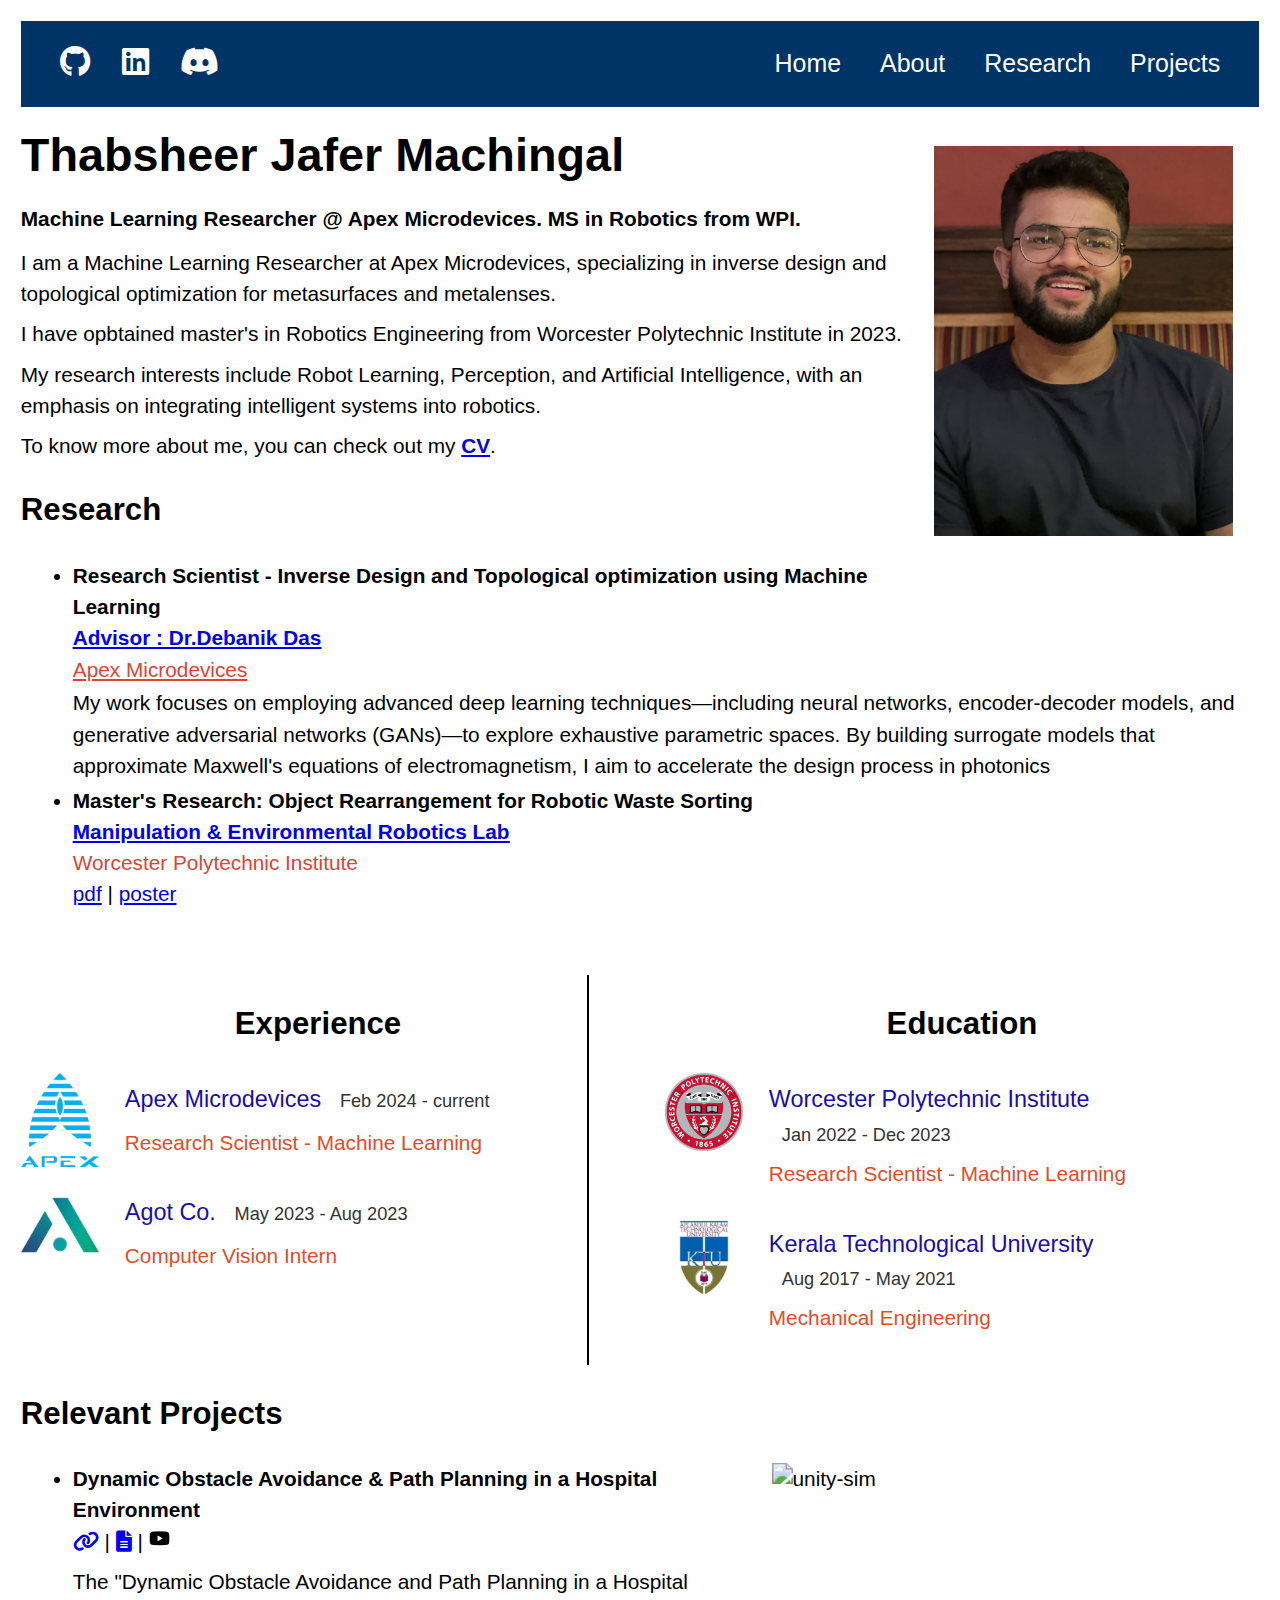
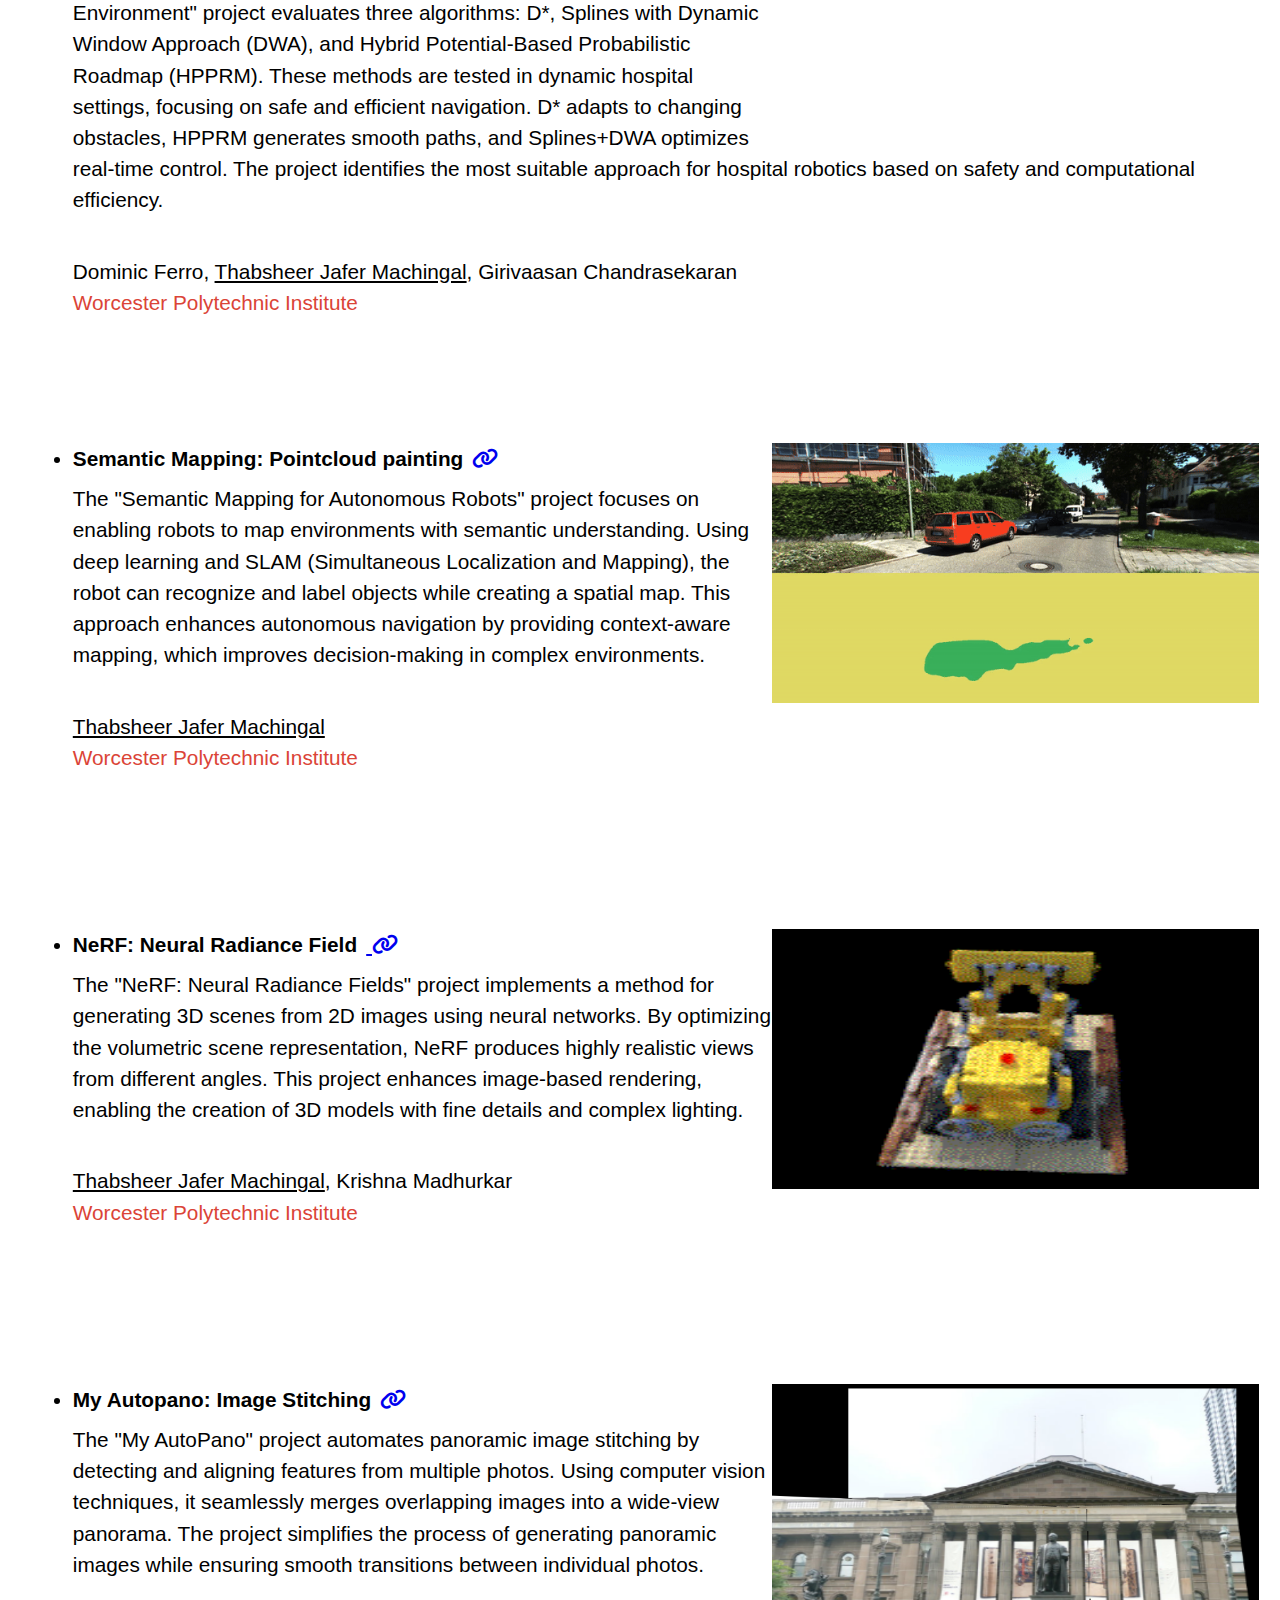
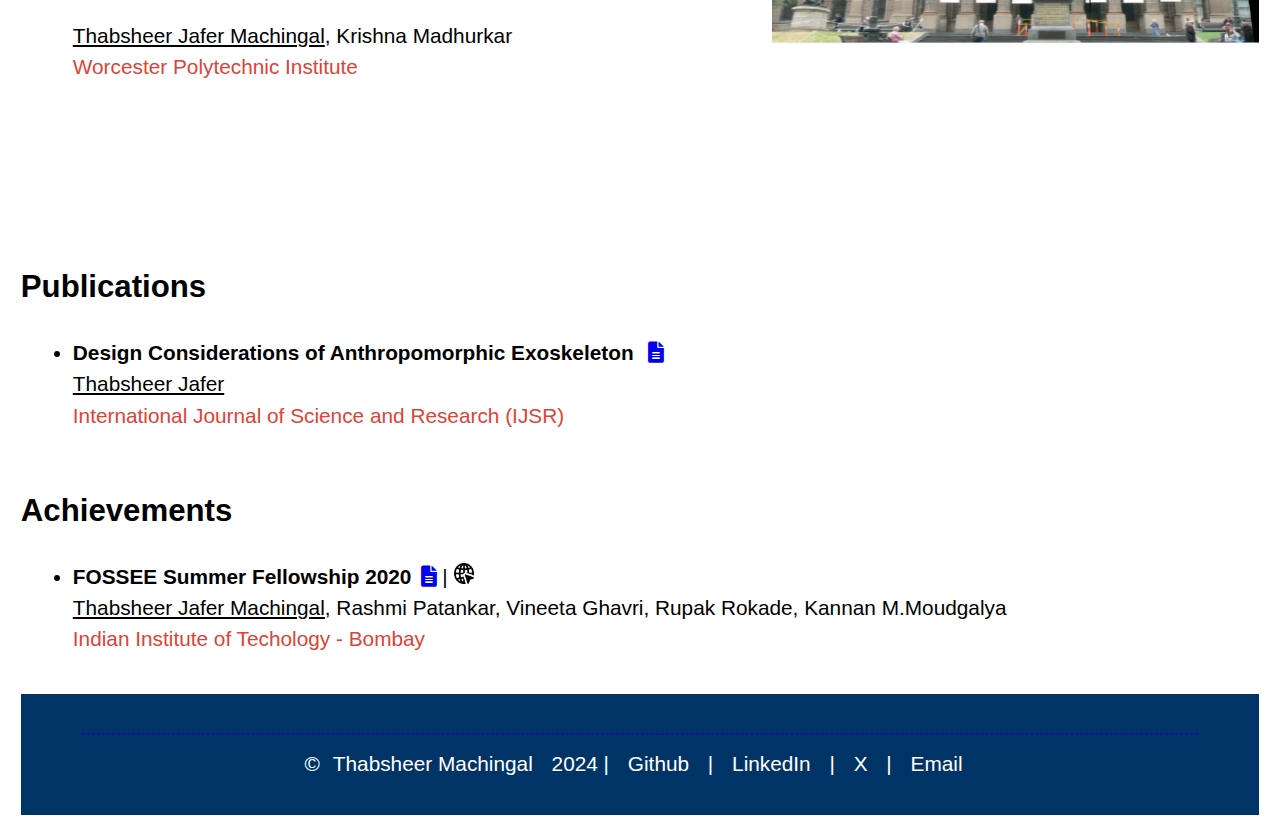
==== index.html @ b5341566 "github-pages" ====
<!DOCTYPE html>
<html lang="en-us">
  <head>
	<meta name="generator" content="Hugo 0.125.4">
    <meta charset="utf-8">
    <meta name="viewport" content="width=device-width, initial-scale=1">
    <title> | Thabsheer Machingal</title>
    <link rel="stylesheet" href="./css/general.css" />
    <link rel="stylesheet" href="./css/style.css" />
    <link rel="stylesheet" href="./css/fonts.css" />
    <link rel="stylesheet" href="https://cdnjs.cloudflare.com/ajax/libs/font-awesome/6.0.0-beta3/css/all.min.css">
    
  </head>

  <body>
    <!-- Navigation Bar -->
    <header class="nav-header">
      <div class="social-icons">
        <a href="https://github.com/thabsheerjm" target="_blank"><i class="fab fa-github"></i></a>
        <a href="https://www.linkedin.com/in/thabsheer-jafer/" target="_blank"><i class="fab fa-linkedin"></i></a>
        <a href="https://discord.com/users/853603399844888586" target="_blank"><i class="fab fa-discord"></i></a>
      </div>
      <nav class="nav-menu">
        <ul>
          <li><a href="#home">Home</a></li>
          <li><a href="#about">About</a></li>
          <li><a href="#research">Research</a></li>
          <li><a href="#projects">Projects</a></li>
        </ul>
      </nav>
    </header>
  <div id="photo" class="photo">
  <h1 ><img src="./assets/photo/tj.jpg" style="max-width:25%;min-width:40px;float:right;border:20px solid white" alt="Pragna Mannam" /></h1>
  </div>
  <h1 >Thabsheer Jafer Machingal</h1>
  <h4 >Machine Learning Researcher @ Apex Microdevices. MS in Robotics from WPI.</h4>
  <p> I am a Machine Learning Researcher at Apex Microdevices, specializing in inverse design and topological optimization for 
    metasurfaces and metalenses.</p>
  <p> I have opbtained master's in Robotics Engineering from Worcester Polytechnic Institute in 2023.</p>
  <p> My research interests include Robot Learning, Perception, and Artificial Intelligence, with an emphasis on integrating intelligent systems into robotics.</p>
  <p>To know more about me, you can check out my <a href="./assets/resume/CV6.pdf"><strong>CV</strong></a>.</p>

  <!-- Research  -->
  <h2 id="research" class="research">Research</h2>
  <ul>
    <li><strong>Research Scientist - Inverse Design and Topological optimization using Machine Learning   </strong><br>
    <span style="text-decoration:underline"><a href="https://wp.wpi.edu/merlab/"><strong>Advisor : Dr.Debanik Das</strong></a></span><br>
    <span ><a style="color:#DB4437" href="https://www.apexmds.com/">Apex Microdevices</a></span> <br></li>
    <p style="margin-top: 2px;margin-bottom: 3px;"> My work focuses on employing advanced deep learning techniques—including neural networks, 
      encoder-decoder models, and generative adversarial networks (GANs)—to explore exhaustive parametric spaces. 
      By building surrogate models that approximate Maxwell's equations of electromagnetism, I aim to accelerate the design process in photonics</p>
    </ul>
  <ul>
  <li><strong>Master's Research: Object Rearrangement for Robotic Waste Sorting </strong><br>
  <span style="text-decoration:underline"><a href="https://wp.wpi.edu/merlab/"><strong>Manipulation & Environmental Robotics Lab</strong></a></span><br>
  <span style="color:#DB4437">Worcester Polytechnic Institute</span> <br>
  <a href="./assets/pdf/Object_rearrangement_for_robotic_waste_sorting_.pdf">pdf</a> | <a href="https://docs.google.com/presentation/d/1ihljD_BRGoZ_JS5jiHZzDqe2xNJPJiPq6WPfhdDcImo/edit?usp=sharing">poster</a> <br></li>
  </ul>

    <!-- Work Experience and Education Section -->
    <div id="about" class="container">
      <div class="experience-education">
        <div class="section experience">
          <h2 >Experience</h2>
          <div class="item">
            <img src="assets/logo/Apex.png" alt="Apex Logo" class="logo">
            <div class="details">
              <p class="company">
                <a href="#">Apex Microdevices</a>
                <span class="dates">Feb 2024 - current</span>
              </p>
              <p class="position">Research Scientist - Machine Learning</p>
            </div>
          </div>
          <div class="item">
            <img src="assets/logo/Agot.jpeg" alt="Agot Logo" class="logo">
            <div class="details">
              <p class="company">
                <a href="#">Agot Co.</a>
                <span class="dates">May 2023 - Aug 2023</span>
              </p>
              <p class="position">Computer Vision Intern</p>
            </div>
          </div>
        </div>

        <div class="vertical-divider"></div>

        <div class="section education">
          <h2>Education</h2>
          <div class="item">
            <img src="assets/logo/Wpi.jpg" alt="WPI Logo" class="logo">
            <div class="details">
              <p class="school">
                <a href="#">Worcester Polytechnic Institute</a>
                <span class="dates">Jan 2022 - Dec 2023</span>
              </p>
              <p class="degree">Research Scientist - Machine Learning</p>
            </div>
          </div>
          <div class="item">
            <img src="assets/logo/Ktu.jpg" alt="KTU Logo" class="logo">
            <div class="details">
              <p class="school">
                <a href="#">Kerala Technological University</a>
                <span class="dates">Aug 2017 - May 2021</span>
              </p>
              <p class="degree">Mechanical Engineering</p>
            </div>
          </div>
        </div>
      </div>
    </div>

<!-- projects -->
<h2 id="projects">Relevant Projects</h2>

<img src="./assets/thumbnails/unity.gif" style="width:375px;height:200px;float:right;" alt="unity-sim"/>
<ul>
<li><strong>Dynamic Obstacle Avoidance & Path Planning in a Hospital Environment</strong> <br>
<a href="https://github.com/thabsheerjm/Dynamic-Obstacle-Avoidance-Path-Planning-in-a-Hospital-Environment"><i class="fas fa-link"></i></a> | <a href="https://docs.google.com/presentation/d/1igurD979WMEzXwseyD_IFBqUDv0vHM9fjTdUP3PfAd4/edit?usp=sharing"><i class="fas fa-file-alt"></i></a> |
 <a href="https://www.youtube.com/watch?v=xnaif61IXbc"><img src="./assets/icons/youtube.png" alt="youtube Icon" style="width: 16px; height: 16px;"></a> <br>
 <p>The "Dynamic Obstacle Avoidance and Path Planning in a Hospital Environment" project evaluates three algorithms: 
  D*, Splines with Dynamic Window Approach (DWA), and Hybrid Potential-Based Probabilistic Roadmap (HPPRM). 
  These methods are tested in dynamic hospital settings, focusing on safe and efficient navigation. D* adapts to changing obstacles, HPPRM generates smooth paths, and Splines+DWA optimizes real-time control. 
  The project identifies the most suitable approach for hospital robotics based on safety and computational efficiency.</p><br>
  Dominic Ferro, <span style="text-decoration:underline">Thabsheer Jafer Machingal</span>, Girivaasan Chandrasekaran <br>
  <span style="color:#DB4437">Worcester Polytechnic Institute</span> <br><br> <br> <br> <br></li>
</ul>

<img src="./assets/thumbnails/segmented.gif" style="width:375px;height:200px;float:right;" alt="unity-sim"/>
<ul>
<li><strong>Semantic Mapping: Pointcloud painting</strong><a style="margin-left: 7px;" href="https://github.com/thabsheerjm/semantic_mapping"><i class="fas fa-link"></i></a><br>
  <p>The "Semantic Mapping for Autonomous Robots" project focuses on enabling robots to map environments with semantic understanding. 
    Using deep learning and SLAM (Simultaneous Localization and Mapping), the robot can recognize and label objects while creating a spatial map. This approach enhances autonomous navigation by providing context-aware mapping, which improves decision-making in complex environments.</p><br>
  <span style="text-decoration:underline">Thabsheer Jafer Machingal</span> <br>
<span style="color:#DB4437">Worcester Polytechnic Institute</span> <br> <br> <br> <br> <br> <br></li>
</ul>

<img src="./assets/thumbnails/NeRF.gif" style="width:375px;height:200px;float:right;" alt="unity-sim"/>
<ul>
<li><strong>NeRF: Neural Radiance Field</strong><a style="margin-left: 7px;" href="https://github.com/thabsheerjm/NeRF"> <i class="fas fa-link"></i></a><br>
  <P>The "NeRF: Neural Radiance Fields" project implements a method for generating 3D scenes from 2D images using neural networks. By optimizing the volumetric scene representation, NeRF produces highly realistic views from different angles. 
    This project enhances image-based rendering, enabling the creation of 3D models with fine details and complex lighting.</P><BR>
  <span style="text-decoration:underline">Thabsheer Jafer Machingal</span>,  Krishna Madhurkar <br>
<span style="color:#DB4437">Worcester Polytechnic Institute</span> <br><br> <br> <br> <br><br></li>
</ul>

<img src="./assets/thumbnails/pano.png" style="width:375px;height:200px;float:right;" alt="unity-sim"/>
<ul>
<li><strong>My Autopano: Image Stitching</strong><a style="margin-left: 7px;" href="https://github.com/thabsheerjm/My_AutoPano"><i class="fas fa-link"></i></a><br>
  <P>The "My AutoPano" project automates panoramic image stitching by detecting and aligning features from multiple photos. Using computer vision techniques, it seamlessly merges overlapping images into a wide-view panorama. 
    The project simplifies the process of generating panoramic images while ensuring smooth transitions between individual photos.</P><BR>
  <span style="text-decoration:underline">Thabsheer Jafer Machingal</span>,  Krishna Madhurkar<br>
<span style="color:#DB4437">Worcester Polytechnic Institute</span> <br><br> <br> <br> <br> <br></li>
</ul>


<h2 id="achievements">Publications</h3>
  <ul>
  <li>
  <p><strong>Design Considerations of Anthropomorphic Exoskeleton </strong><a style="margin-left: 7px;" href="https://www.semanticscholar.org/paper/Design-Considerations-of-Anthropomorphic-Jafer/b2a8dc1125c81010fb1074da51a50e410edd6828"><i class="fas fa-file-alt"></i></a><br>
  <span style="text-decoration:underline">Thabsheer Jafer</span><br>
  <span style="color:#DB4437">International Journal of Science and Research (IJSR)</span> <br>
  <br></p>
  </li>
  </ul>


<h2 id="achievements">Achievements</h3>
<ul>
<li>
<p><strong>FOSSEE Summer Fellowship 2020</strong><a style="margin-left: 7px;" href="https://docs.google.com/presentation/d/1Lekh9SJOSKQEJTZ6ESubT0NihbQPX3DF0qt2JXDZVGo/edit?usp=sharing"><i class="fas fa-file-alt"></i></a> | <a href="https://fossee.in/fellowship/2020"><img src="./assets/icons/web.png" alt="Website Icon" style="width: 16px; height: 16px;"></a><br>
<span style="text-decoration:underline">Thabsheer Jafer Machingal</span>, Rashmi Patankar, Vineeta Ghavri, Rupak Rokade, Kannan M.Moudgalya <br>
<span style="color:#DB4437">Indian Institute of Techology - Bombay</span> <br>
<br></p>
</li>
</ul>




<footer>
  <hr />
  <p>
    ©<a href="https://thabsheerjm.github.io">Thabsheer Machingal</a> 2024 | 
    <a href="https://github.com/thabsheerjm">Github</a> | 
    <a href="https://www.linkedin.com/in/thabsheer-jafer/">LinkedIn</a> | 
    <a href="https://x.com/tj_machingal">X</a> | 
    <a href="mailto:thabsheerjm1@gmail.com">Email</a>
  </p>
</footer>

  </body>
</html>
---- css/general.css ----
.photo img{
    height: 300px;
    width: 230px;
}

.container {
    display: flex;
    justify-content: center;
    align-items: flex-start;
    margin-top: 50px;
  }
  
  .experience-education {
    display: flex;
    justify-content: space-between;
    max-width: 1200px;
    width: 100%;
  }
  
  .section {
    width: 48%;
  }
  
  .item {
    display: flex;
    align-items: flex-start;
    margin-bottom: 15px; /* Reduced margin between items */
  }
  
  .logo {
    width: 60px;
    height: auto;
    margin-right: 20px;
  }
  
  .details {
    display: flex;
    flex-direction: column;
  }
  
  .company a, .school a {
    color: #1a0dab;
    font-size: 18px;
    text-decoration: none;
    display: inline-block;
    margin-bottom: 0;
  }
  
  .dates {
    color: #333;
    font-size: 14px;
    margin-left: 10px;
    display: inline-block;
  }
  
  .position, .degree {
    color: #e14d2a;
    font-size: 16px;
    margin-top: 0;
    padding-top: 0;
  }
  
  .vertical-divider {
    width: 2px;
    background-color: #000;
    margin-left: -80px;
    height: 95%;
    min-height: 300px;
  }

  .experience h2,
  .education h2 {
  text-align: center; 
  }


/* Navigation Bar Styling */
.nav-header {
    background-color: #003366; /* Dark Blue background */
    display: flex;
    justify-content: space-between;
    align-items: center;
    padding: 15px 30px;
    color: white;
  }
  
  .social-icons a {
    color: white;
    margin-right: 20px;
    font-size: 1.5rem;
    text-decoration: none;
  }
  
  .social-icons a:hover {
    color: #737676; 
  }
  
  .nav-menu ul {
    list-style-type: none;
    margin: 0;
    padding: 0;
    display: flex;
    justify-content: flex-end;
  }
  
  .nav-menu ul li {
    margin-left: 30px;
  }
  
  .nav-menu ul li a {
    color: white;
    text-decoration: none;
    font-size: 1.2rem;
  }
  
  .nav-menu ul li a:hover {
    color: #737676; 
  }
  

/* Header styles */
h1 {
    margin-top: 10px;
    font-size: 36px;
    text-align: left;
    margin-bottom: 0px;
  }

h2 {
    text-align: left;
    margin-bottom: 20px;
    font-size: 24px;
    font-weight: bold;
}

  
h4 {
padding-left: 0;
color: black;
margin: 10px 0;

}

p {
 margin-top: 7px;
 margin-bottom: 7px;
}

footer {
    background-color: #003366; /* Same dark blue background as the header */
    color: white; /* White font color */
    text-align: center;
    padding: 20px 0; /* Padding for some spacing */
  }
  
  footer a {
    color: white;
    text-decoration: none;
    margin: 0 10px; /* Spacing between the links */
  }
  
  footer a:hover {
    color: #737676; /* Same hover effect as the header */
  }
  
  footer hr {
    border-color: #1a0dab; /* Change the color of the horizontal line to match */
    width: 90%;
    margin: 10px auto;
  }
---- css/style.css ----
body {
  max-width: 1000px;
  margin: auto;
  padding: 1em;
  font-family: Optima, Candara, Calibri, Arial, sans-serif;
  line-height: 1.5;
  zoom: 1.3;
}

.menu {
  padding: 0;
}

.menu li {
  display: inline-block;
}

.article-meta, .menu a {
  text-decoration: none;
  background: #eee;
  padding: 5px;
  border-radius: 5px;
}

.menu, .article-meta, footer {
  text-align: center;
}

.title {
  font-size: 1.1em;
}

footer a {
  text-decoration: none;
}

hr {
  border-style: dashed;
  color: #ddd;
}

pre {
  border: 1px solid #ddd;
  box-shadow: 5px 5px 5px #eee;
  padding: 1em;
  overflow-x: auto;
}

code {
  background: #f9f9f9;
}

pre code {
  background: none;
}

img, iframe, video {
  max-width: 100%;
}

main {
  hyphens: auto;
}

blockquote {
  background: #f9f9f9;
  border-left: 5px solid #ccc;
  padding: 3px 1em;
}

table {
  margin: auto;
  border-top: 1px solid #666;
  border-bottom: 1px solid #666;
}

table thead th {
  border-bottom: 1px solid #ddd;
}

th, td {
  padding: 5px;
}

thead, tfoot, tr:nth-child(even) {
  background: #eee;
}

ul {
  margin: 0 0;
}
---- css/fonts.css ----
body {
  font-family: Optima, Candara, Calibri, Arial, sans-serif;
}
code {
  font-family: "Lucida Console", Monaco, monospace;
  font-size: 85%;
}
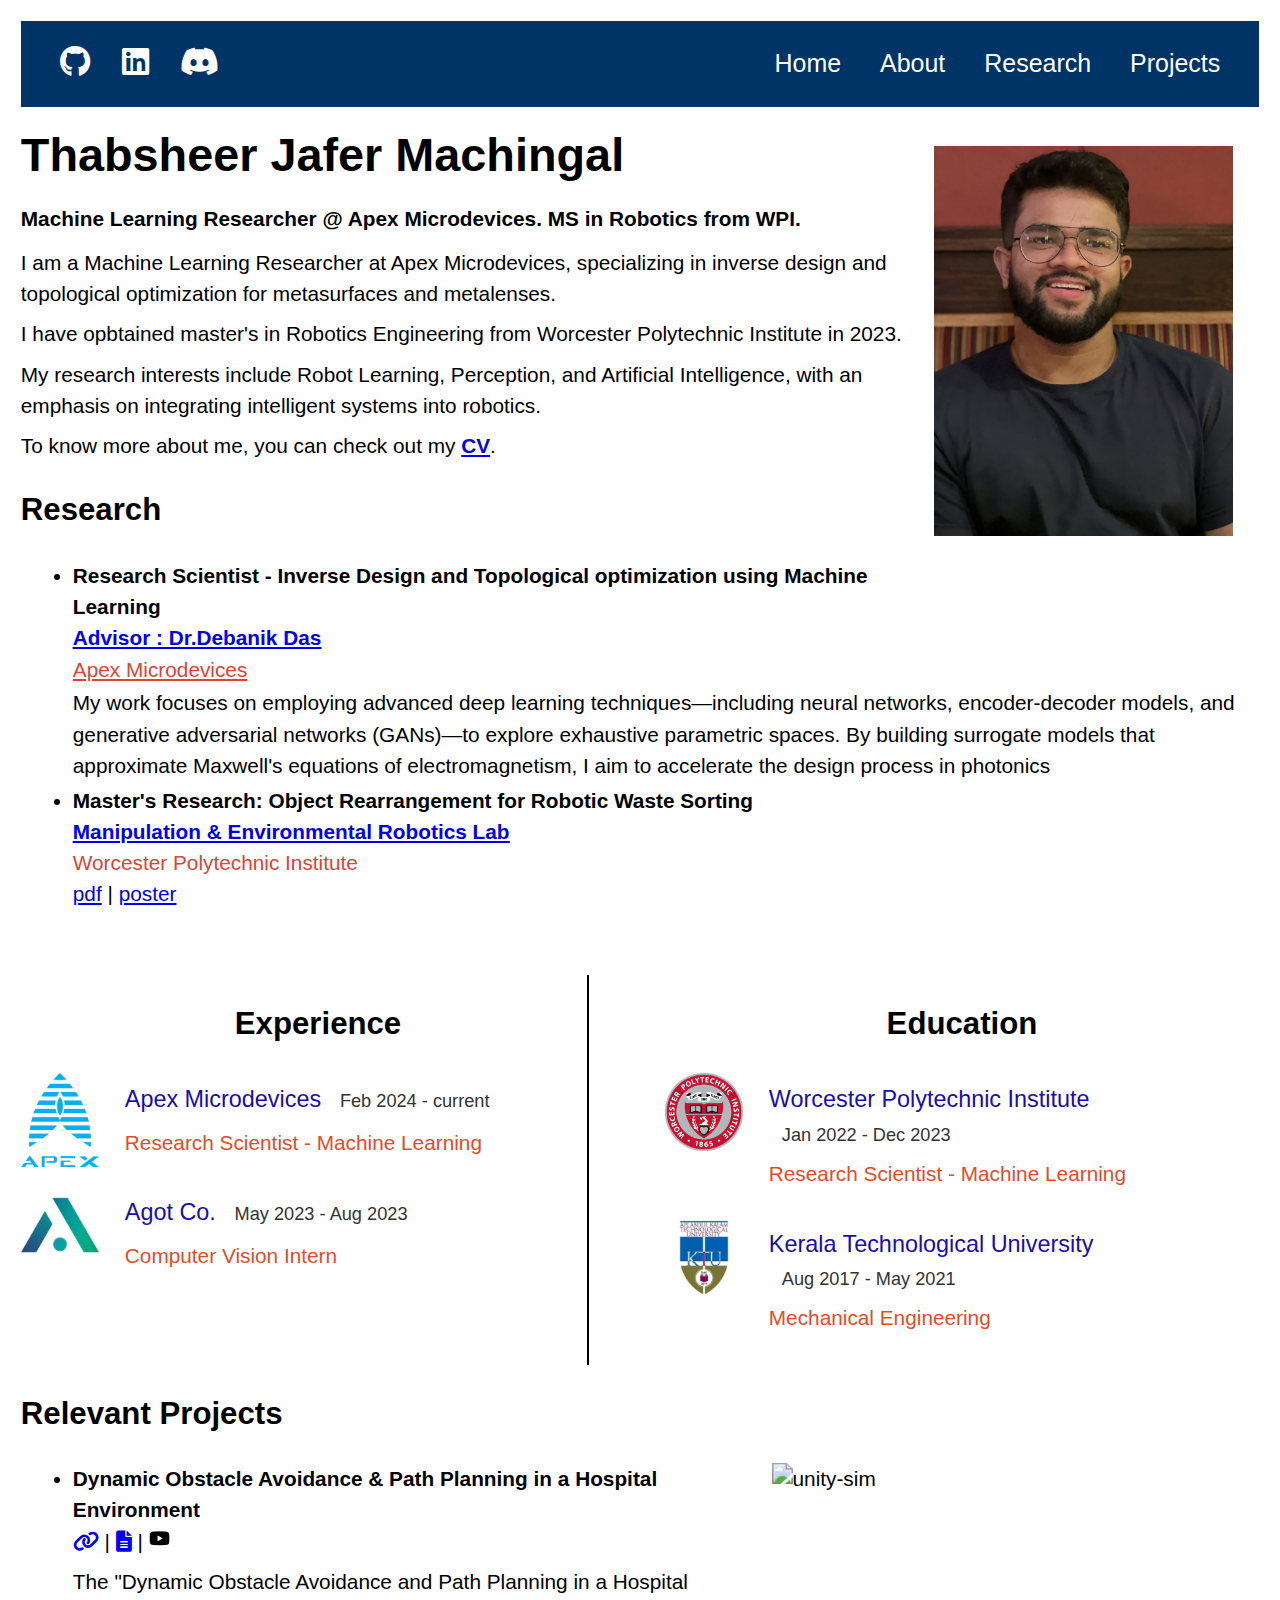
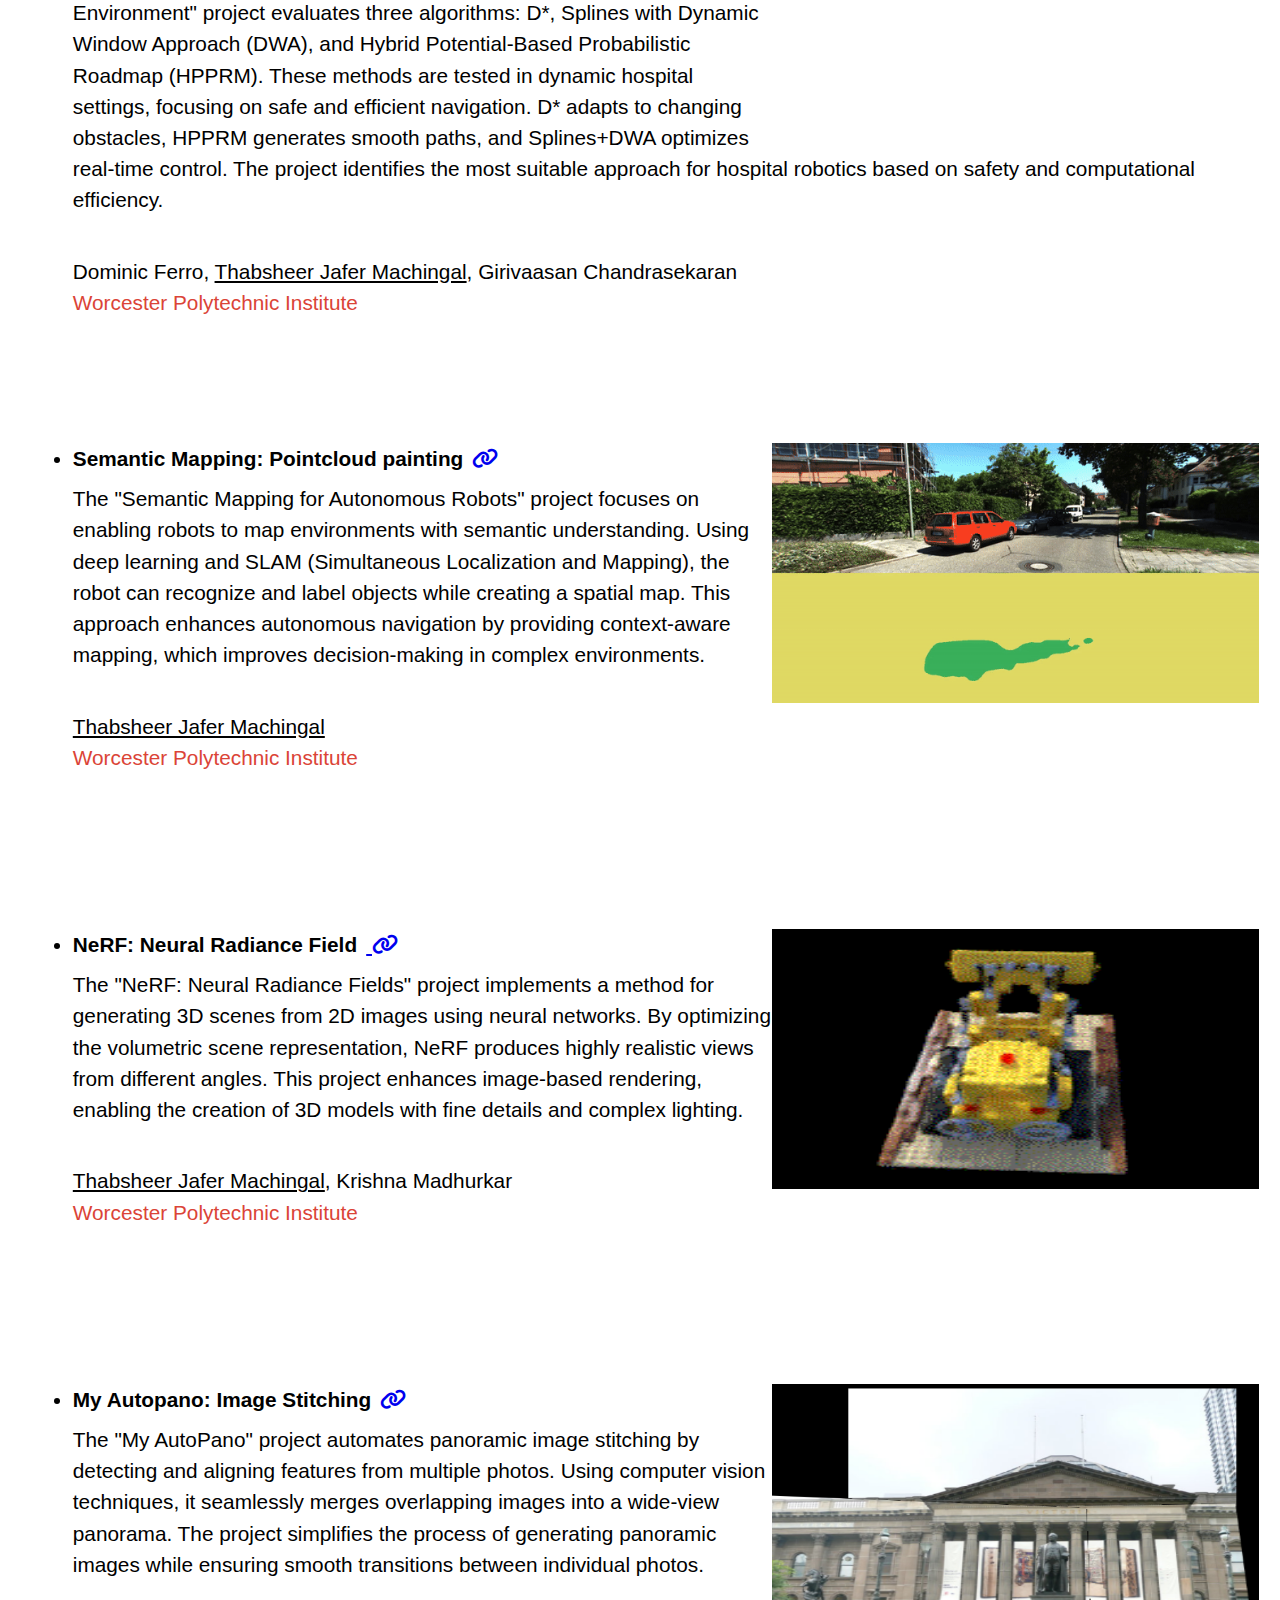
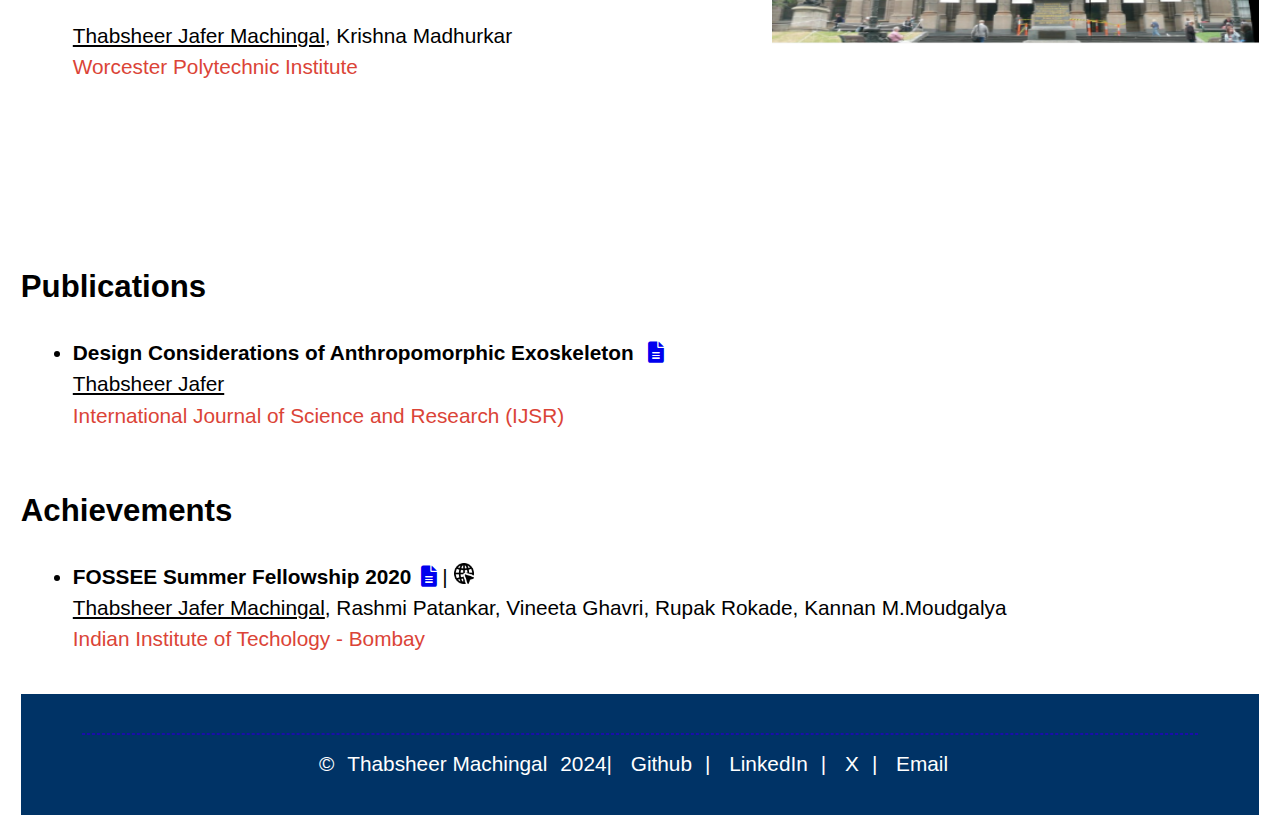
==== commit 3ad401b2: "github-pages initial commit" ====
--- a/index.html
+++ b/index.html
@@ -4,7 +4,7 @@
 	<meta name="generator" content="Hugo 0.125.4">
     <meta charset="utf-8">
     <meta name="viewport" content="width=device-width, initial-scale=1">
-    <title> | Thabsheer Machingal</title>
+    <title>Thabsheer Machingal</title>
     <link rel="stylesheet" href="./css/general.css" />
     <link rel="stylesheet" href="./css/style.css" />
     <link rel="stylesheet" href="./css/fonts.css" />
@@ -182,11 +182,10 @@
 
 <footer>
   <hr />
-  <p>
-    ©<a href="https://thabsheerjm.github.io">Thabsheer Machingal</a> 2024 | 
-    <a href="https://github.com/thabsheerjm">Github</a> | 
-    <a href="https://www.linkedin.com/in/thabsheer-jafer/">LinkedIn</a> | 
-    <a href="https://x.com/tj_machingal">X</a> | 
+  <p>©<a href="https://thabsheerjm.github.io">Thabsheer Machingal</a>2024| 
+    <a href="https://github.com/thabsheerjm">Github</a>| 
+    <a href="https://www.linkedin.com/in/thabsheer-jafer/">LinkedIn</a>| 
+    <a href="https://x.com/tj_machingal">X</a>| 
     <a href="mailto:thabsheerjm1@gmail.com">Email</a>
   </p>
 </footer>
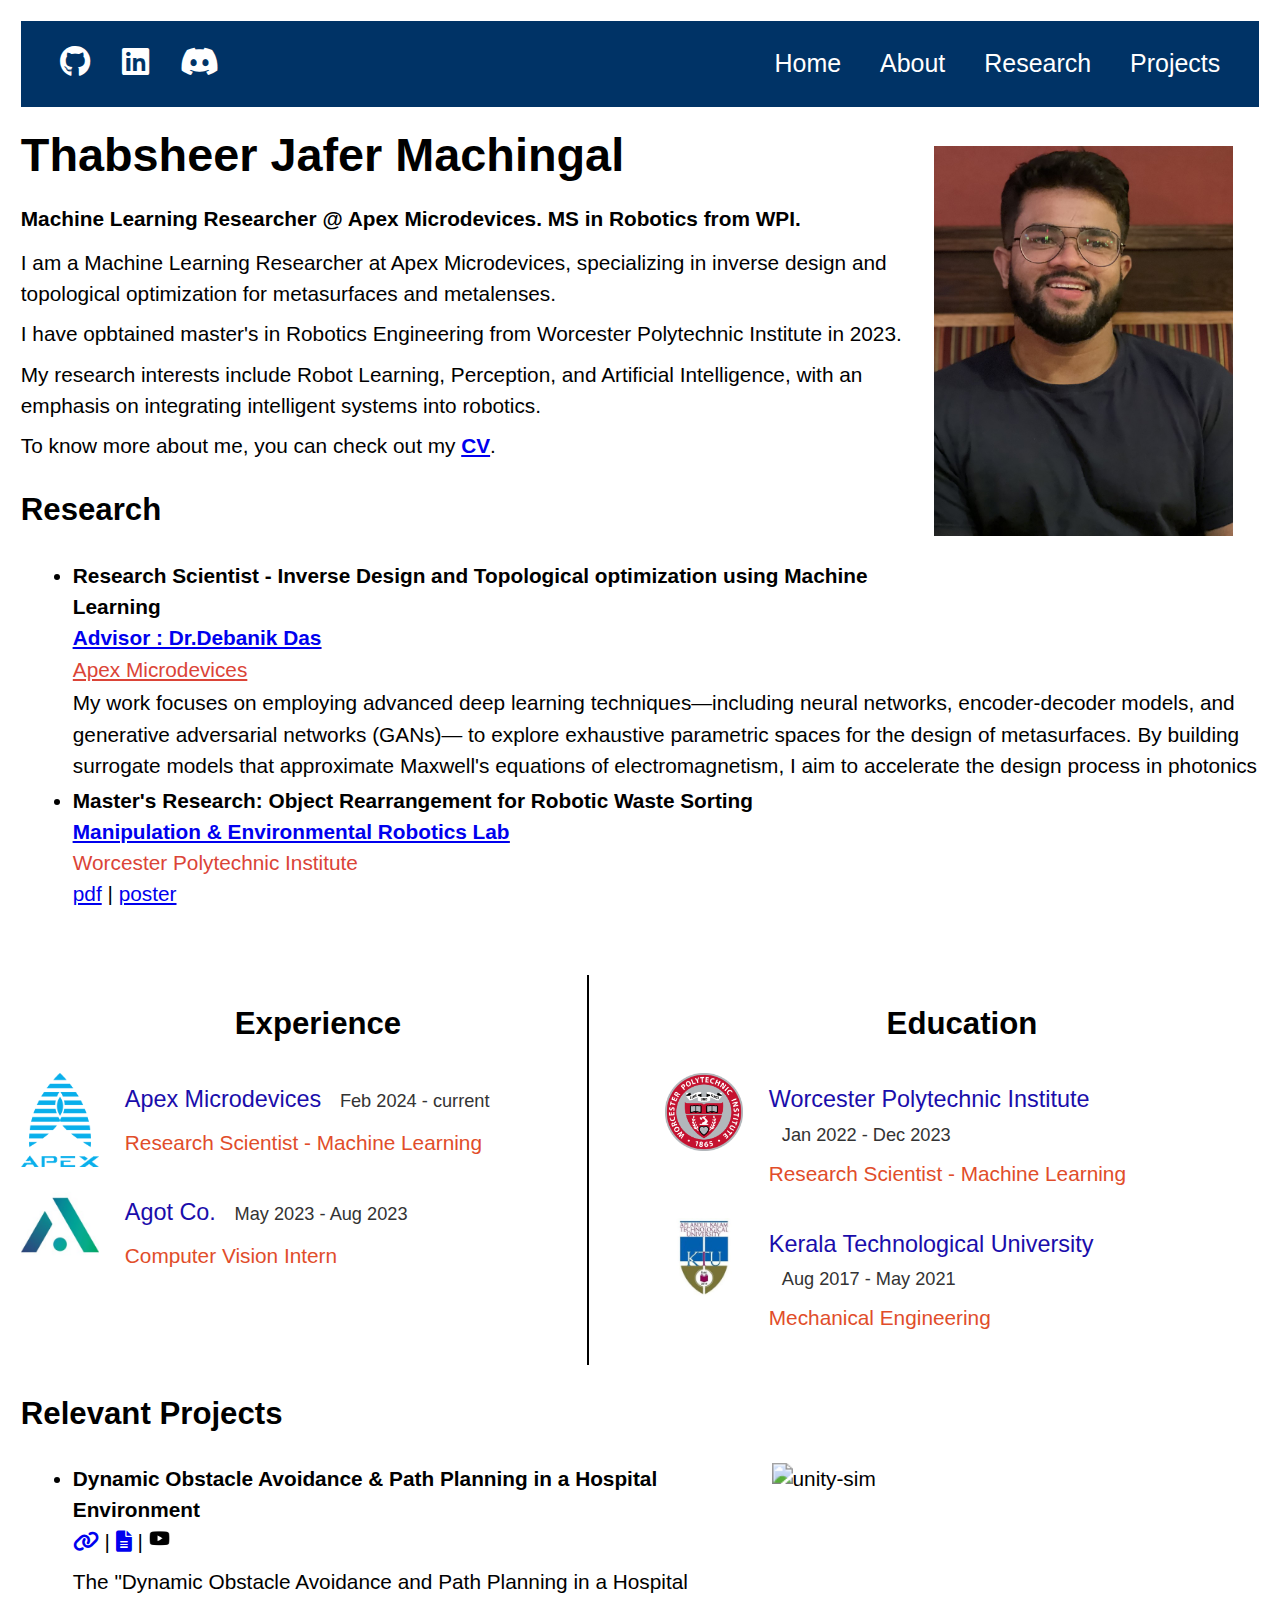
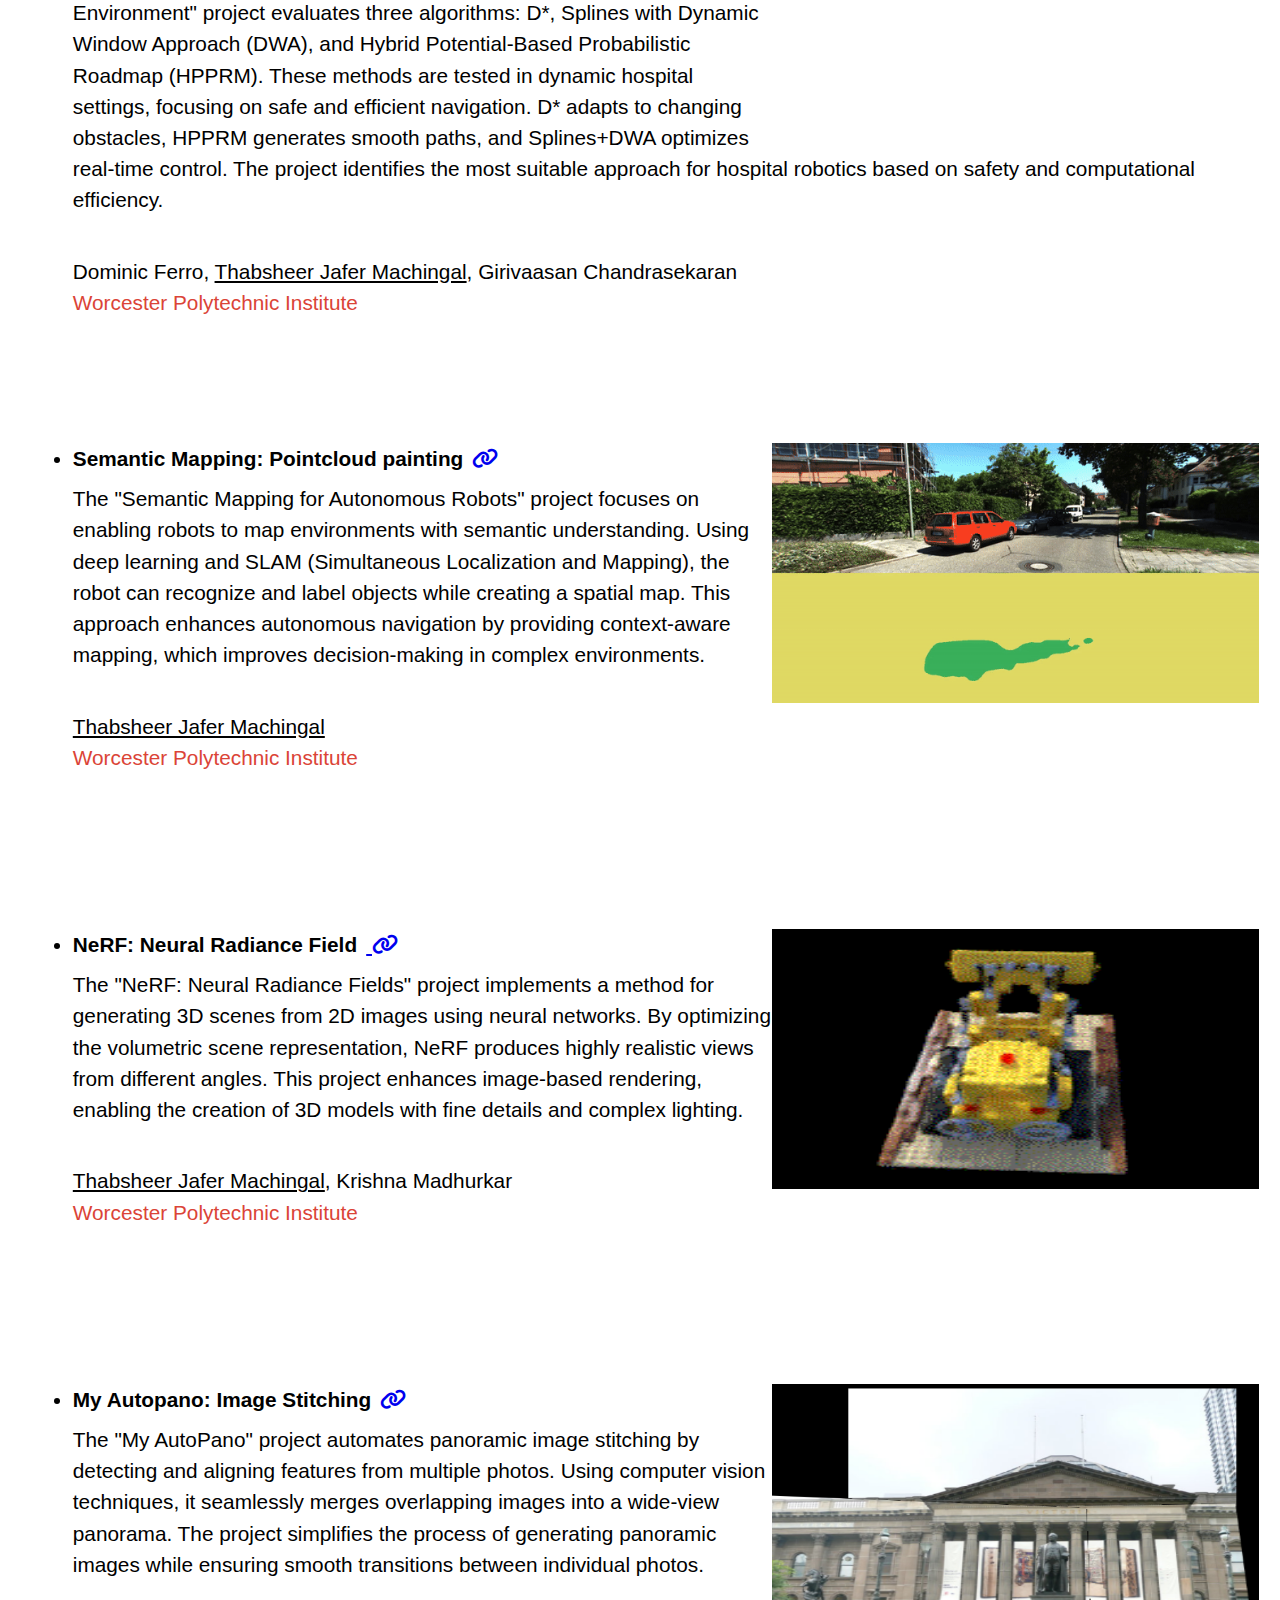
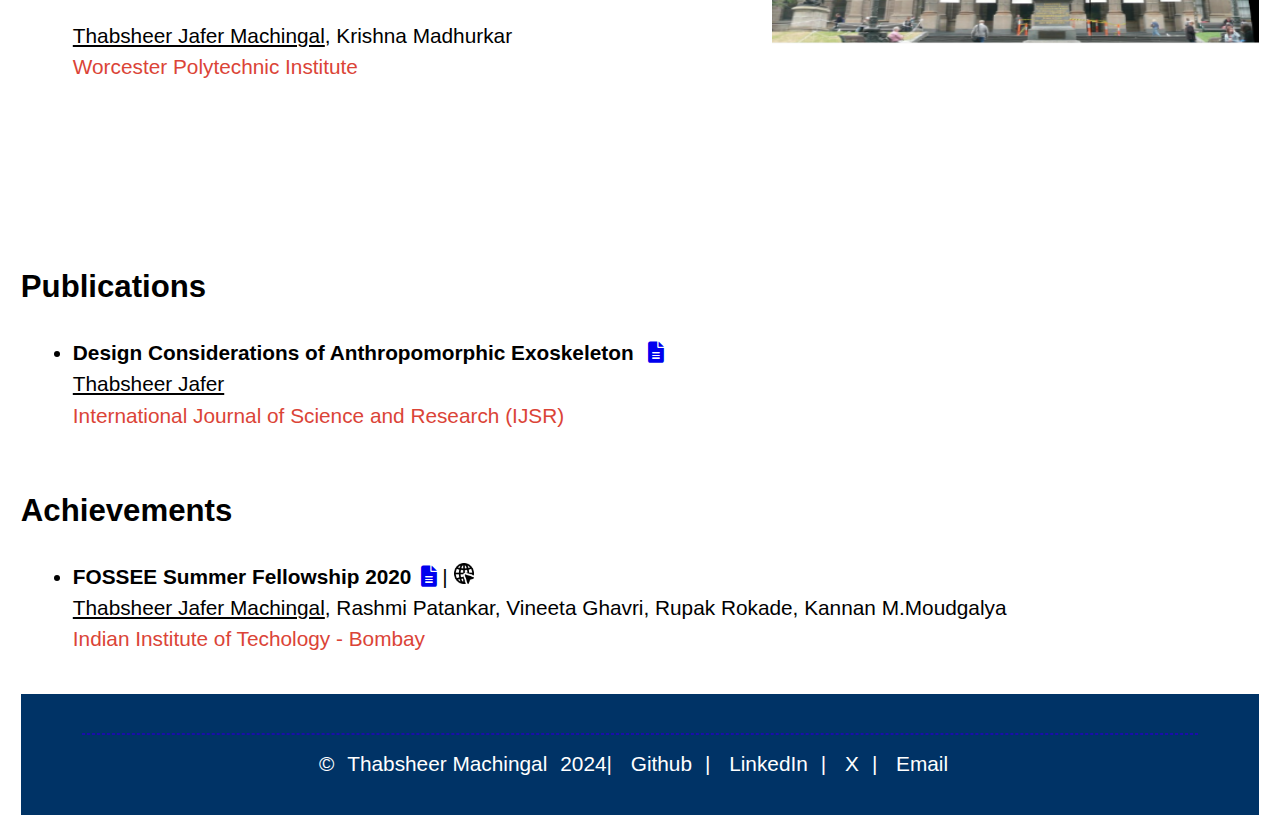
==== commit 6753e529: "github-pages initial commit" ====
--- a/index.html
+++ b/index.html
@@ -47,7 +47,7 @@
     <span style="text-decoration:underline"><a href="https://wp.wpi.edu/merlab/"><strong>Advisor : Dr.Debanik Das</strong></a></span><br>
     <span ><a style="color:#DB4437" href="https://www.apexmds.com/">Apex Microdevices</a></span> <br></li>
     <p style="margin-top: 2px;margin-bottom: 3px;"> My work focuses on employing advanced deep learning techniques—including neural networks, 
-      encoder-decoder models, and generative adversarial networks (GANs)—to explore exhaustive parametric spaces. 
+      encoder-decoder models, and generative adversarial networks (GANs)— to explore exhaustive parametric spaces for the design of metasurfaces. 
       By building surrogate models that approximate Maxwell's equations of electromagnetism, I aim to accelerate the design process in photonics</p>
     </ul>
   <ul>
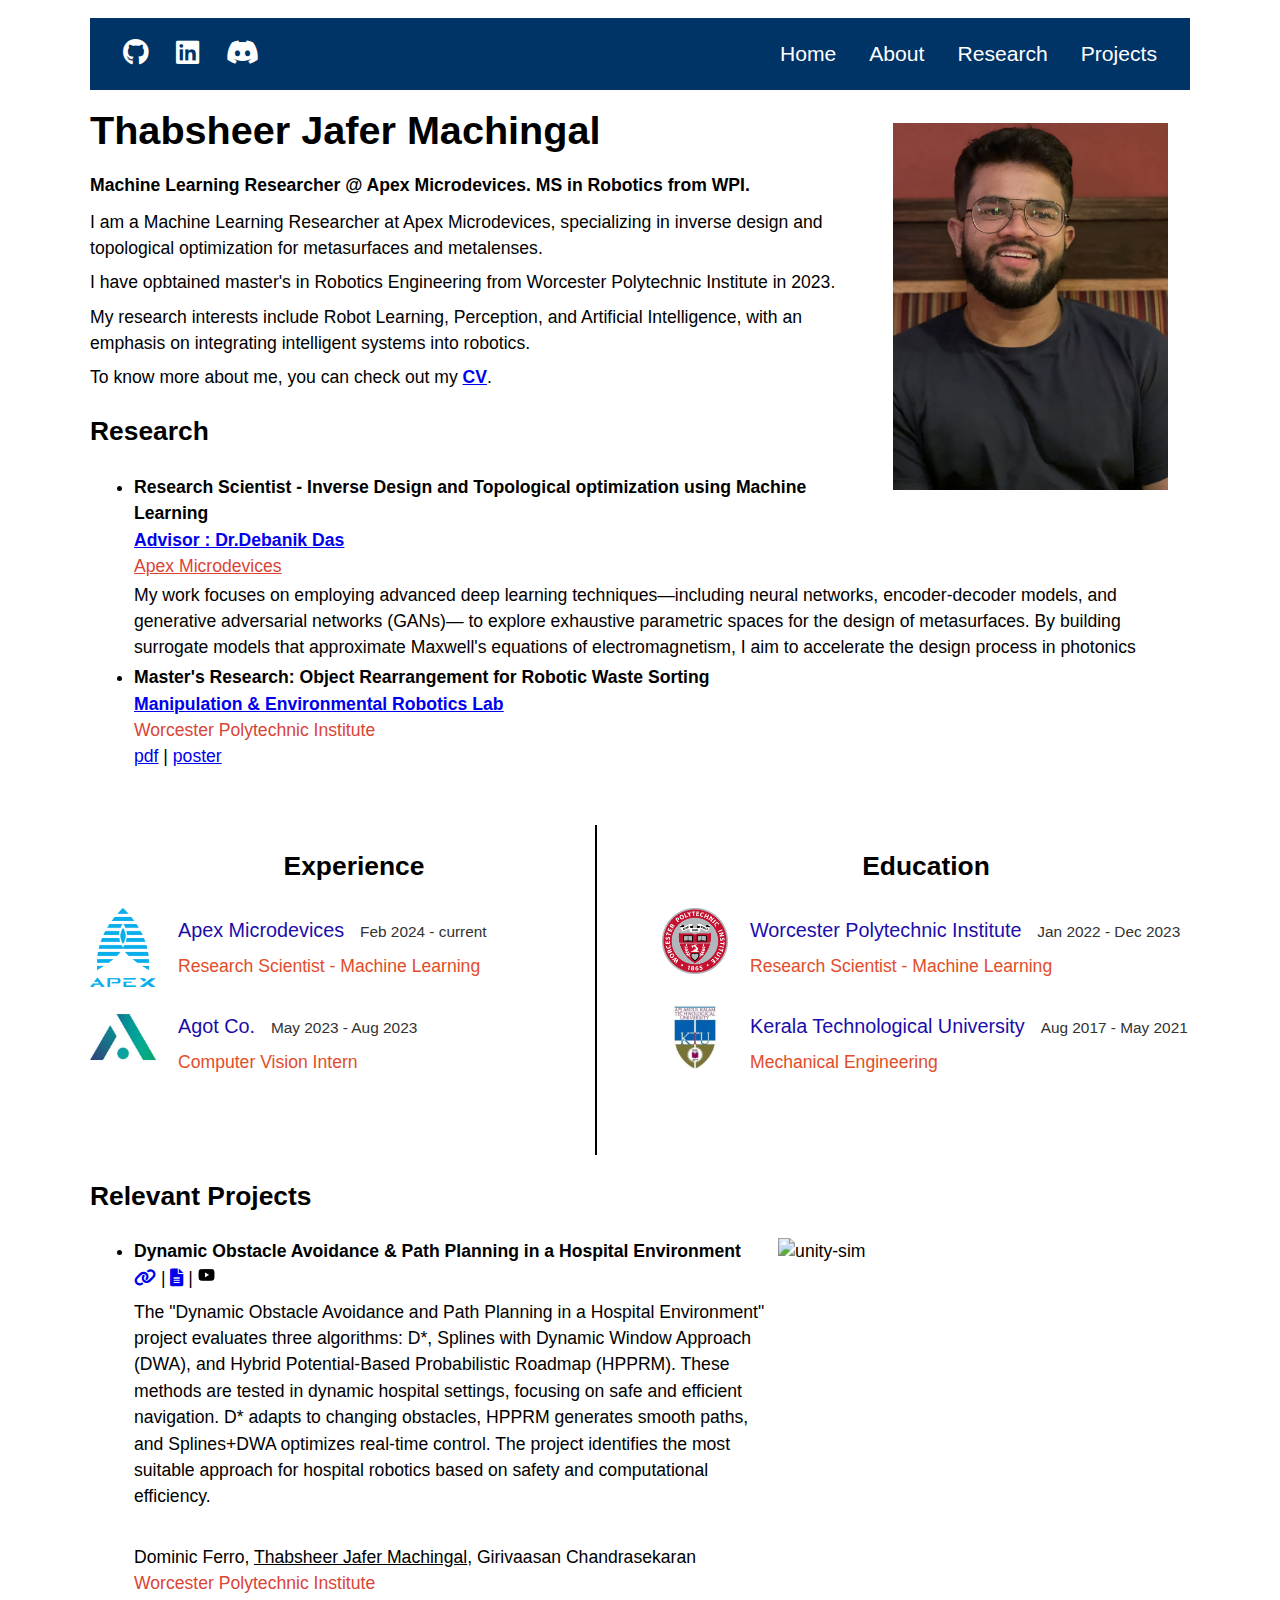
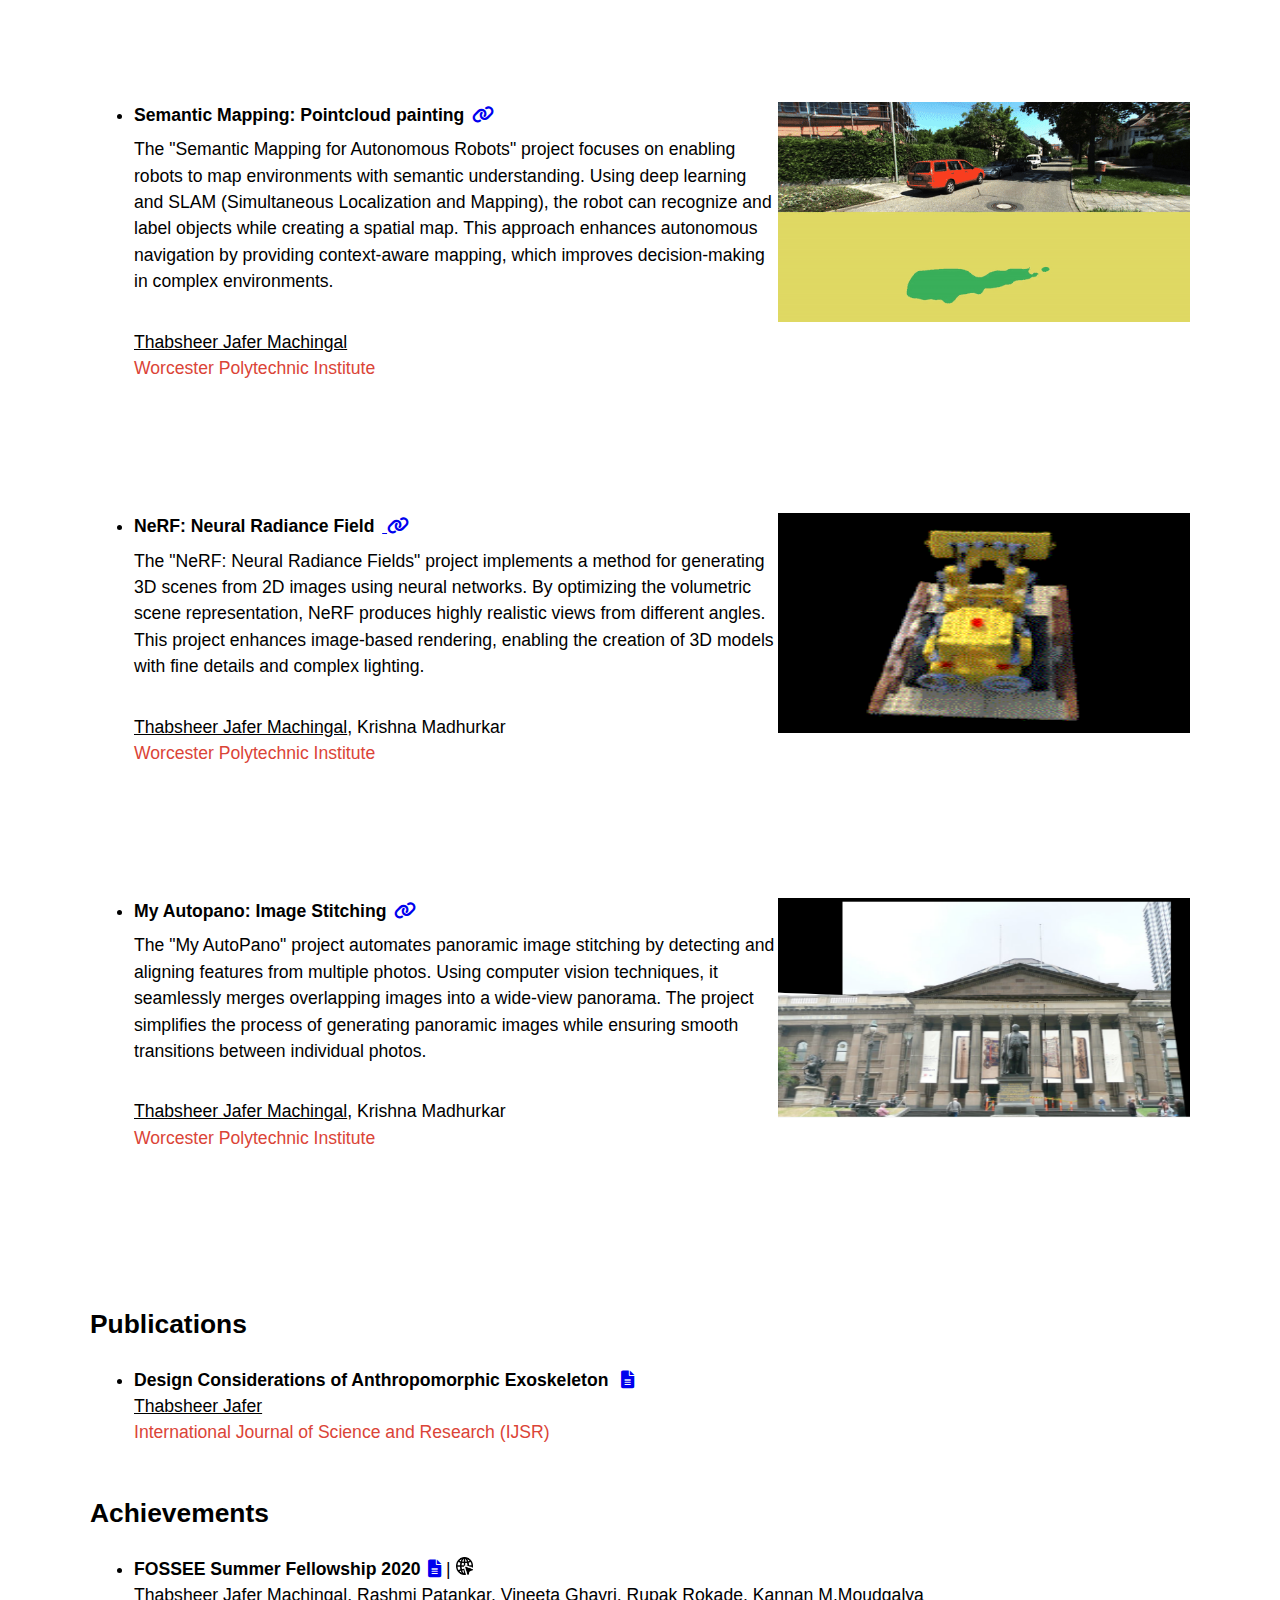
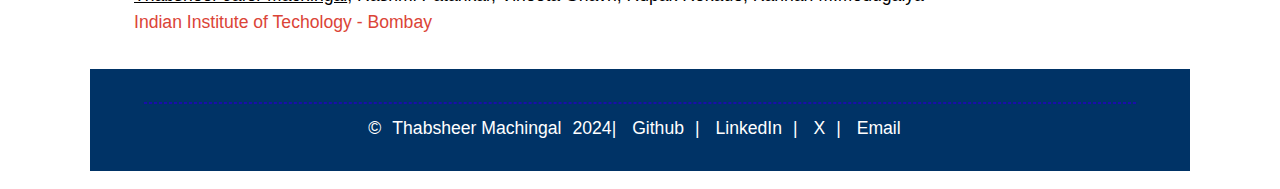
==== commit bda41bdd: "styles - cleaned" ====
--- a/index.html
+++ b/index.html
@@ -5,9 +5,8 @@
     <meta charset="utf-8">
     <meta name="viewport" content="width=device-width, initial-scale=1">
     <title>Thabsheer Machingal</title>
-    <link rel="stylesheet" href="./css/general.css" />
-    <link rel="stylesheet" href="./css/style.css" />
-    <link rel="stylesheet" href="./css/fonts.css" />
+    <link rel="stylesheet" href="./css/styles.css">
+    <link rel="stylesheet" href="./css/responsive.css">
     <link rel="stylesheet" href="https://cdnjs.cloudflare.com/ajax/libs/font-awesome/6.0.0-beta3/css/all.min.css">
     
   </head>
--- a/css/styles.css
+++ b/css/styles.css
@@ -0,0 +1,219 @@
+
+body {
+  max-width: 1000px;
+  margin: auto;
+  padding: 1em;
+  font-family: Optima, Candara, Calibri, Arial, sans-serif;
+  line-height: 1.5;
+  zoom: 1.1;
+}
+
+
+.intro {
+  display: flex;
+  align-items: flex-start;
+  gap: 20px; 
+}
+
+.intro-text {
+  flex: 1 1 auto;
+}
+
+.photo {
+  flex: 0 0 auto;
+}
+
+.photo img {
+  width: 100%;
+  max-width: 200px;
+  height: auto;
+  border: 10px solid white;
+}
+
+
+
+.container {
+    display: flex;
+    justify-content: center;
+    align-items: flex-start;
+    margin-top: 50px;
+  }
+  
+  .experience-education {
+    display: flex;
+    justify-content: space-between;
+    max-width: 1200px;
+    width: 100%;
+  }
+  
+  .section {
+    width: 48%;
+  }
+  
+  .item {
+    display: flex;
+    align-items: flex-start;
+    margin-bottom: 15px;
+  }
+  
+  .logo {
+    width: 60px;
+    height: auto;
+    margin-right: 20px;
+  }
+  
+  .details {
+    display: flex;
+    flex-direction: column;
+  }
+  
+  .company a, .school a {
+    color: #1a0dab;
+    font-size: 18px;
+    text-decoration: none;
+    display: inline-block;
+    margin-bottom: 0;
+  }
+  
+  .dates {
+    color: #333;
+    font-size: 14px;
+    margin-left: 10px;
+    display: inline-block;
+  }
+  
+  .position, .degree {
+    color: #e14d2a;
+    font-size: 16px;
+    margin-top: 0;
+    padding-top: 0;
+  }
+  
+  .vertical-divider {
+    width: 2px;
+    background-color: #000;
+    margin-left: -80px;
+    height: 95%;
+    min-height: 300px;
+  }
+
+  .experience h2,
+  .education h2 {
+  text-align: center; 
+  }
+
+.nav-header {
+    background-color: #003366; 
+    display: flex;
+    justify-content: space-between;
+    align-items: center;
+    padding: 15px 30px;
+    color: white;
+  }
+  
+  .social-icons a {
+    color: white;
+    margin-right: 20px;
+    font-size: 1.5rem;
+    text-decoration: none;
+  }
+  
+  .social-icons a:hover {
+    color: #737676; 
+  }
+  
+  .nav-menu ul {
+    list-style-type: none;
+    margin: 0;
+    padding: 0;
+    display: flex;
+    justify-content: flex-end;
+  }
+  
+  .nav-menu ul li {
+    margin-left: 30px;
+  }
+  
+  .nav-menu ul li a {
+    color: white;
+    text-decoration: none;
+    font-size: 1.2rem;
+  }
+  
+  .nav-menu ul li a:hover {
+    color: #737676; 
+  }
+  
+
+/* Header styles */
+h1 {
+    margin-top: 10px;
+    font-size: 36px;
+    text-align: left;
+    margin-bottom: 0px;
+  }
+
+h2 {
+    text-align: left;
+    margin-bottom: 20px;
+    font-size: 24px;
+    font-weight: bold;
+}
+
+  
+h4 {
+padding-left: 0;
+color: black;
+margin: 10px 0;
+
+}
+
+p {
+ margin-top: 7px;
+ margin-bottom: 7px;
+}
+
+hr {
+  border-style: dashed;
+  color: #ddd;
+}
+
+
+img, iframe, video {
+  max-width: 100%;
+}
+
+ul {
+  margin: 0 0;
+}
+
+footer {
+    background-color: #003366; 
+    color: white; 
+    text-align: center;
+    padding: 20px 0; 
+  }
+  
+  footer a {
+    color: white;
+    text-decoration: none;
+    margin: 0 10px; 
+  }
+  
+  footer a:hover {
+    color: #737676; 
+  }
+  
+  footer hr {
+    border-color: #1a0dab; 
+    width: 90%;
+    margin: 10px auto;
+  }
+
+
+
+
+
+
+  
+  --- a/css/responsive.css
+++ b/css/responsive.css
@@ -0,0 +1,26 @@
+@media (max-width: 768px) {
+    .intro {
+      flex-direction: column;
+      align-items: center;
+    }
+  
+    .intro-text {
+      max-width: 100%;
+      text-align: center;
+    }
+  
+    .photo {
+      margin-left: 0;
+      margin-top: 20px;
+      max-width: 50%;
+    }
+  
+    .photo img {
+      width: 100%;
+      height: auto;
+    }
+
+    .vertical-divider{
+      display: none;
+    }
+  }
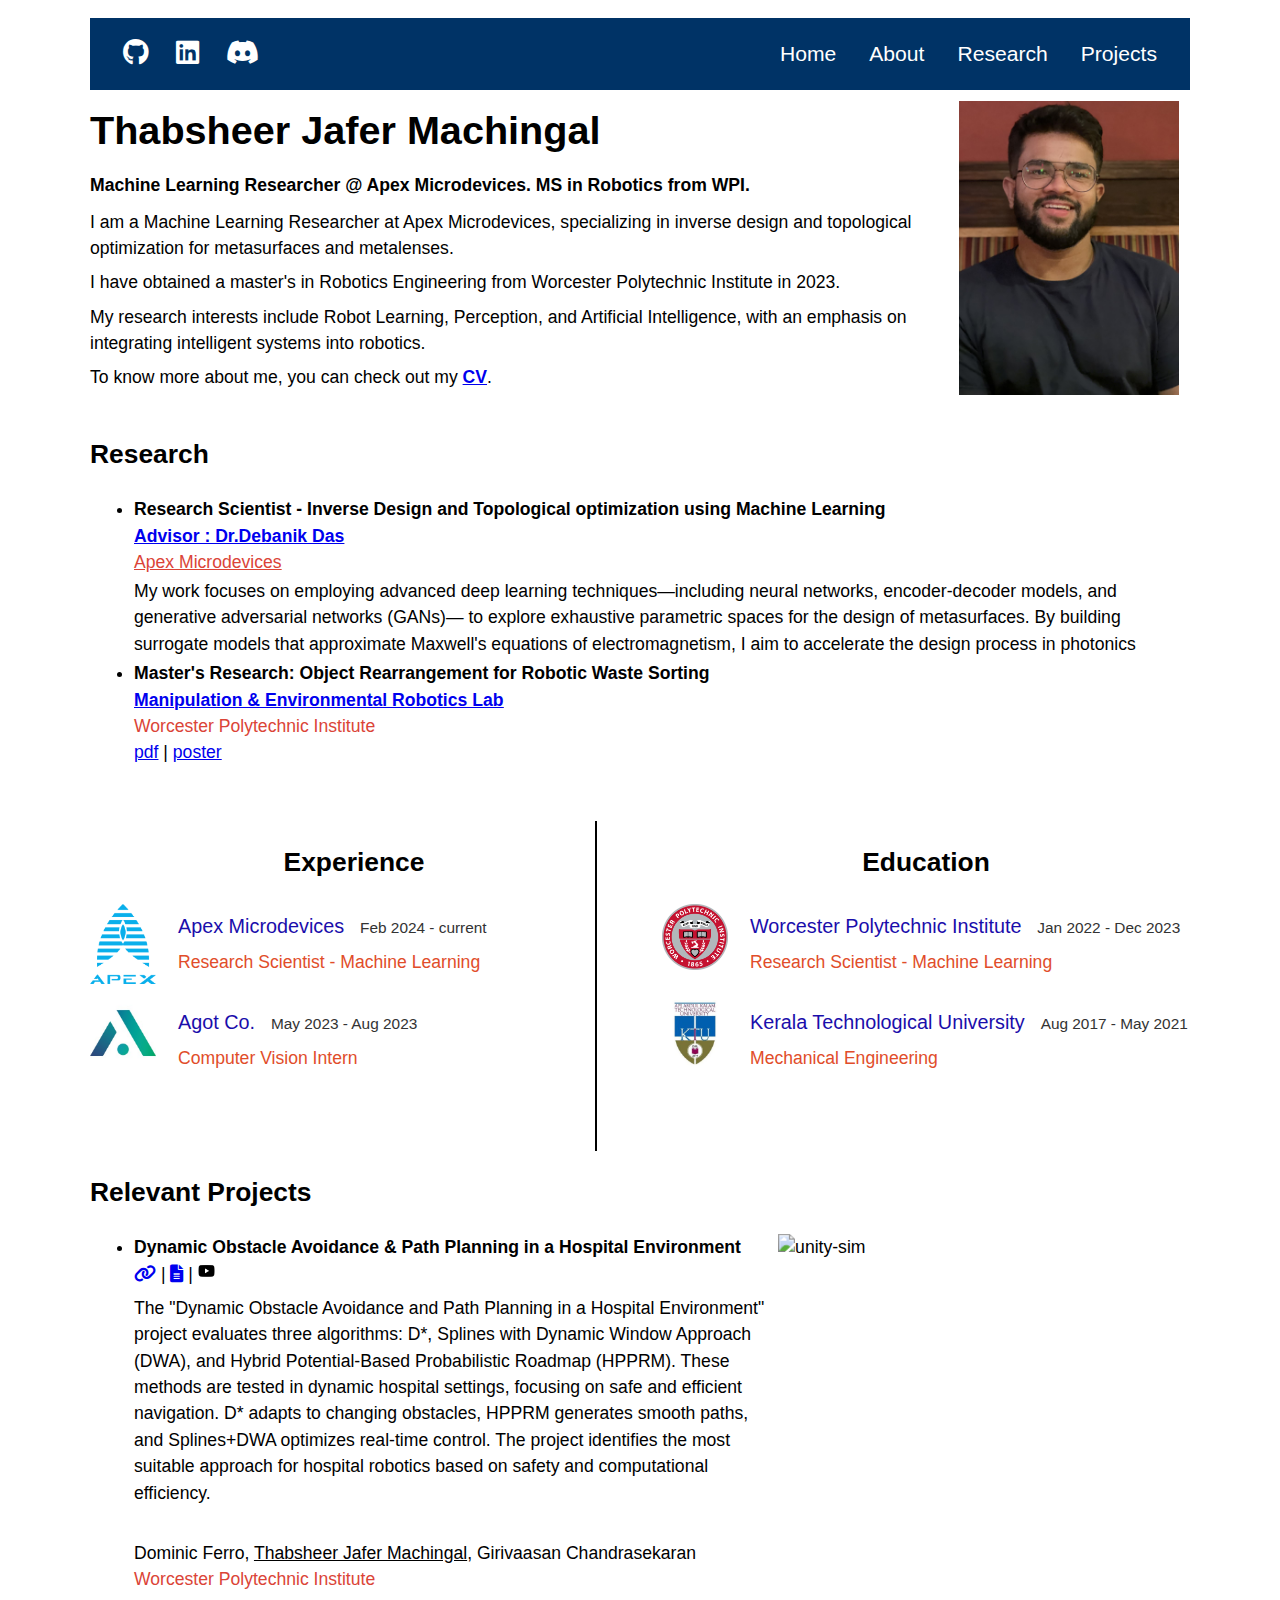
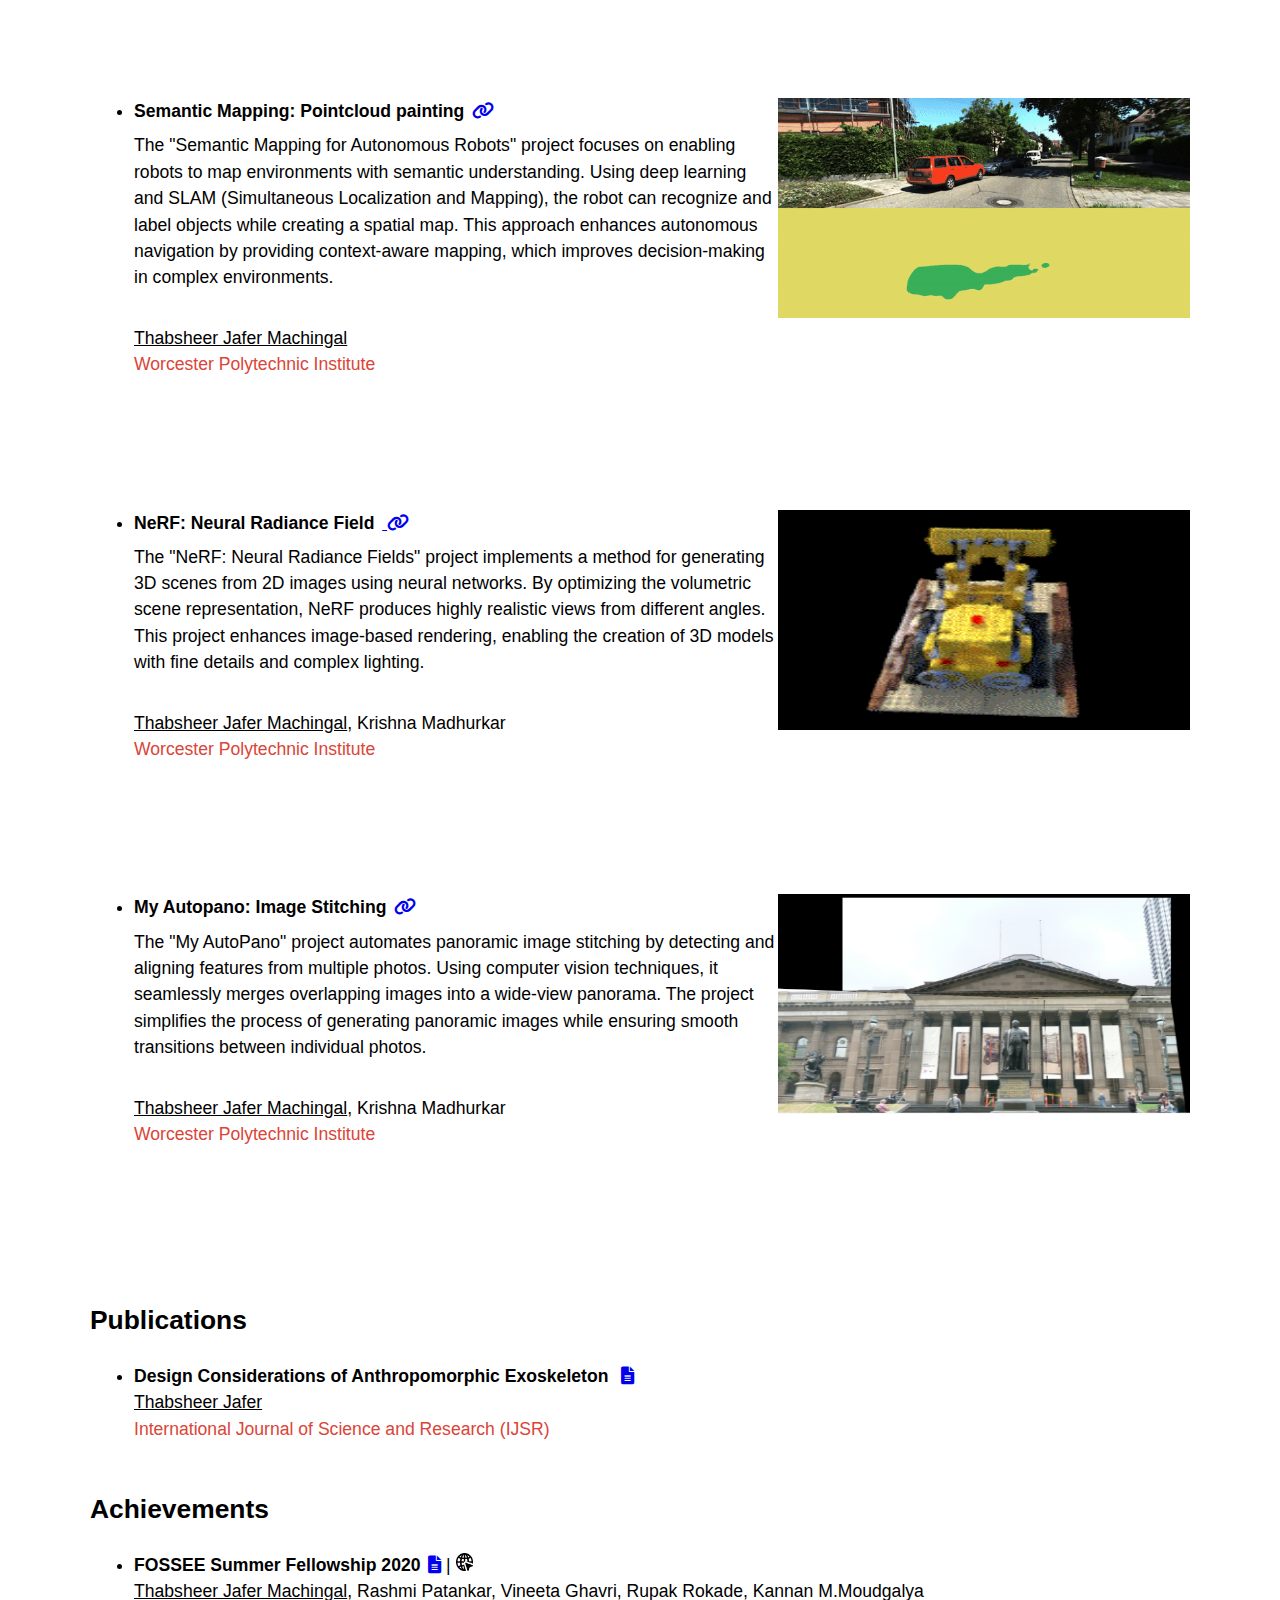
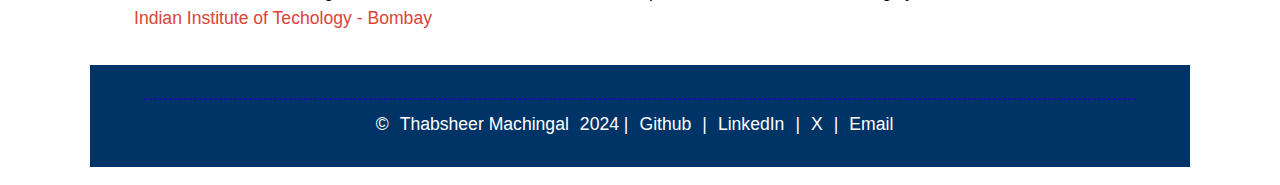
==== commit e7fabdf4: "styles - cleaned" ====
--- a/index.html
+++ b/index.html
@@ -28,16 +28,20 @@
         </ul>
       </nav>
     </header>
-  <div id="photo" class="photo">
-  <h1 ><img src="./assets/photo/tj.jpg" style="max-width:25%;min-width:40px;float:right;border:20px solid white" alt="Pragna Mannam" /></h1>
+
+    <div class="intro">
+    <div class="intro-text">
+      <h1>Thabsheer Jafer Machingal</h1>
+      <h4>Machine Learning Researcher @ Apex Microdevices. MS in Robotics from WPI.</h4>
+      <p>I am a Machine Learning Researcher at Apex Microdevices, specializing in inverse design and topological optimization for metasurfaces and metalenses.</p>
+      <p>I have obtained a master's in Robotics Engineering from Worcester Polytechnic Institute in 2023.</p>
+      <p>My research interests include Robot Learning, Perception, and Artificial Intelligence, with an emphasis on integrating intelligent systems into robotics.</p>
+      <p>To know more about me, you can check out my <a href="./assets/resume/CV6.pdf"><strong>CV</strong></a>.</p>
+    </div>
+    <div id="photo" class="photo">
+      <img src="./assets/photo/tj.jpg" alt="thabsheer-photo" />
+    </div>
   </div>
-  <h1 >Thabsheer Jafer Machingal</h1>
-  <h4 >Machine Learning Researcher @ Apex Microdevices. MS in Robotics from WPI.</h4>
-  <p> I am a Machine Learning Researcher at Apex Microdevices, specializing in inverse design and topological optimization for 
-    metasurfaces and metalenses.</p>
-  <p> I have opbtained master's in Robotics Engineering from Worcester Polytechnic Institute in 2023.</p>
-  <p> My research interests include Robot Learning, Perception, and Artificial Intelligence, with an emphasis on integrating intelligent systems into robotics.</p>
-  <p>To know more about me, you can check out my <a href="./assets/resume/CV6.pdf"><strong>CV</strong></a>.</p>
 
   <!-- Research  -->
   <h2 id="research" class="research">Research</h2>
@@ -181,13 +185,9 @@
 
 <footer>
   <hr />
-  <p>©<a href="https://thabsheerjm.github.io">Thabsheer Machingal</a>2024| 
-    <a href="https://github.com/thabsheerjm">Github</a>| 
-    <a href="https://www.linkedin.com/in/thabsheer-jafer/">LinkedIn</a>| 
-    <a href="https://x.com/tj_machingal">X</a>| 
-    <a href="mailto:thabsheerjm1@gmail.com">Email</a>
-  </p>
+  <p>©<a href="https://thabsheerjm.github.io">Thabsheer Machingal</a>2024 |<a href="https://github.com/thabsheerjm">Github</a>|<a href="https://www.linkedin.com/in/thabsheer-jafer/">LinkedIn</a>|<a href="https://x.com/tj_machingal">X</a>|<a href="mailto:thabsheerjm1@gmail.com">Email</a></p>
 </footer>
+
 
   </body>
 </html>
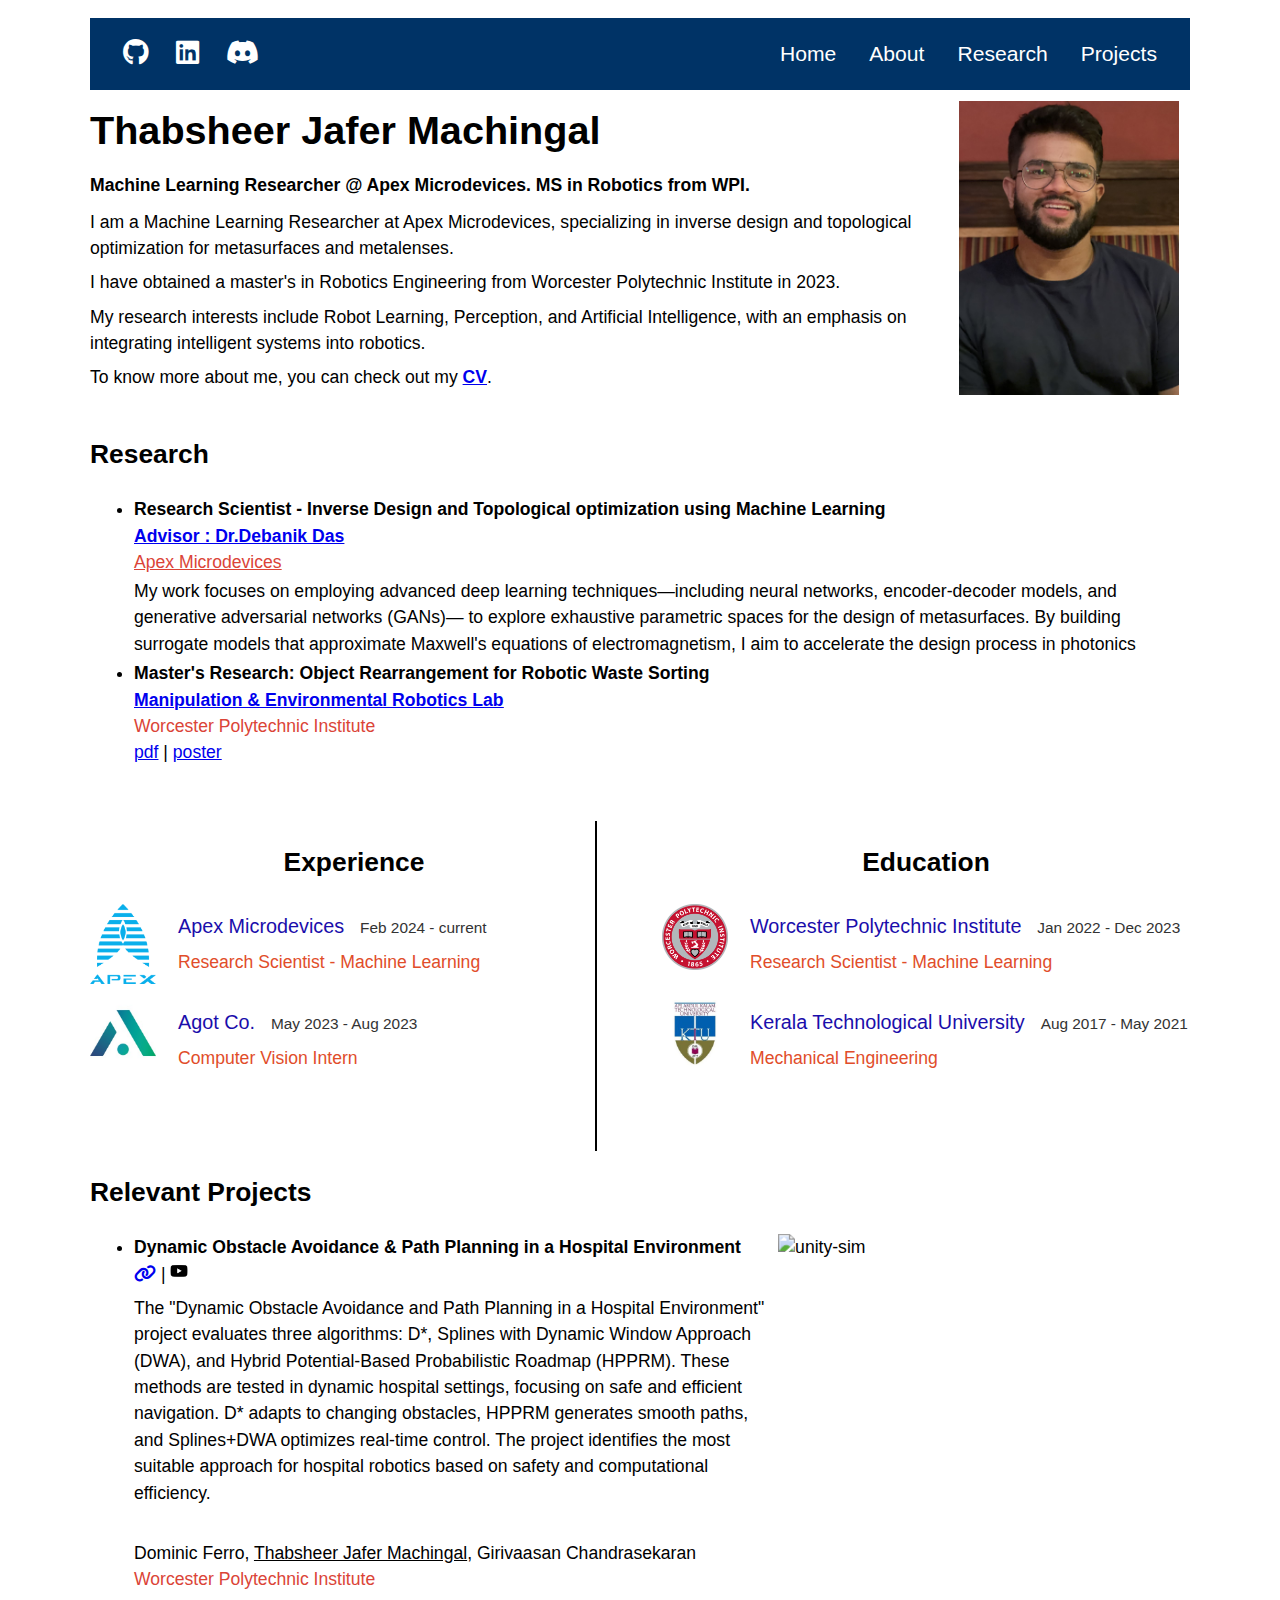
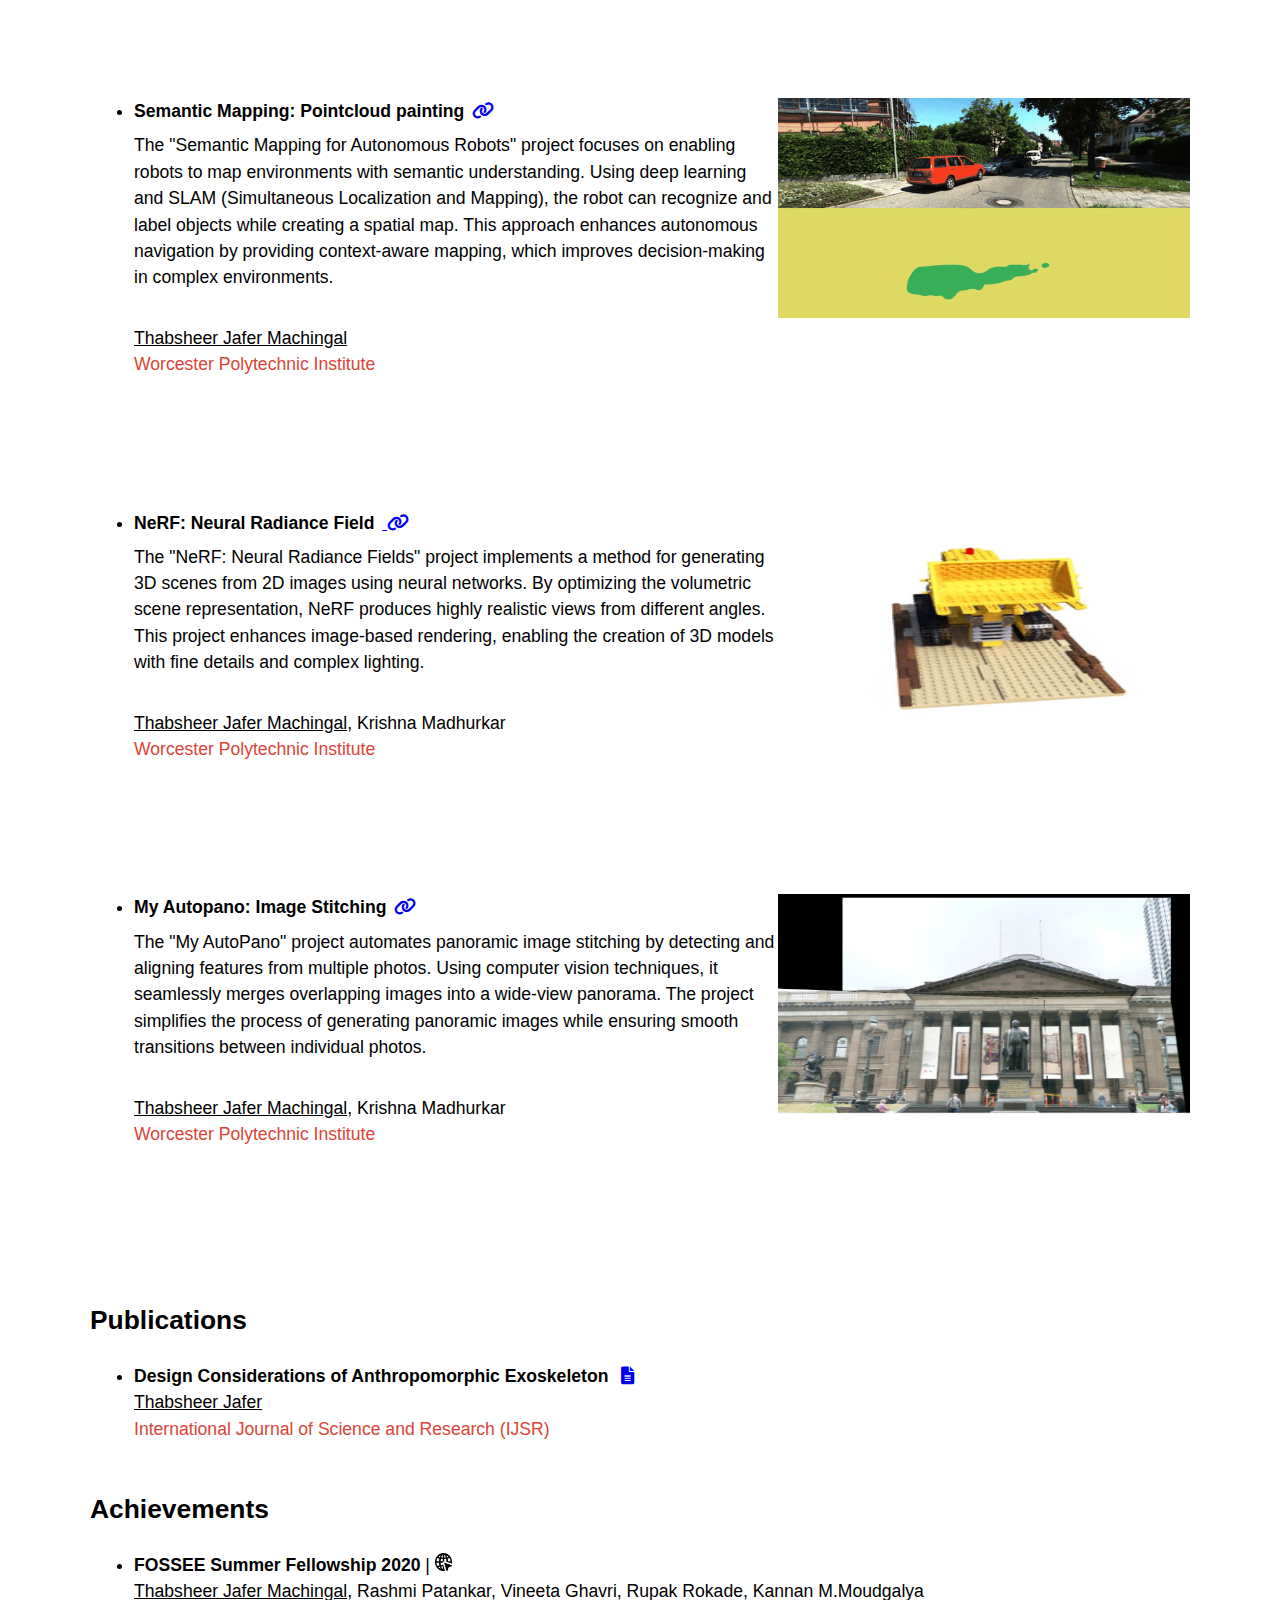
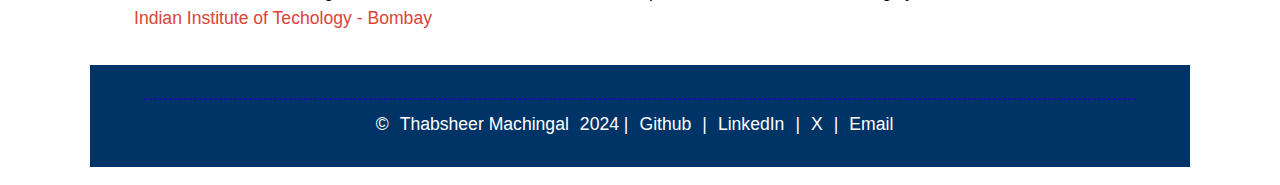
==== commit 1d9df2bc: "updated links" ====
--- a/index.html
+++ b/index.html
@@ -121,7 +121,7 @@
 <img src="./assets/thumbnails/unity.gif" style="width:375px;height:200px;float:right;" alt="unity-sim"/>
 <ul>
 <li><strong>Dynamic Obstacle Avoidance & Path Planning in a Hospital Environment</strong> <br>
-<a href="https://github.com/thabsheerjm/Dynamic-Obstacle-Avoidance-Path-Planning-in-a-Hospital-Environment"><i class="fas fa-link"></i></a> | <a href="https://docs.google.com/presentation/d/1igurD979WMEzXwseyD_IFBqUDv0vHM9fjTdUP3PfAd4/edit?usp=sharing"><i class="fas fa-file-alt"></i></a> |
+<a href="https://github.com/thabsheerjm/Dynamic-Obstacle-Avoidance-Path-Planning-in-a-Hospital-Environment"><i class="fas fa-link"></i></a> |
  <a href="https://www.youtube.com/watch?v=xnaif61IXbc"><img src="./assets/icons/youtube.png" alt="youtube Icon" style="width: 16px; height: 16px;"></a> <br>
  <p>The "Dynamic Obstacle Avoidance and Path Planning in a Hospital Environment" project evaluates three algorithms: 
   D*, Splines with Dynamic Window Approach (DWA), and Hybrid Potential-Based Probabilistic Roadmap (HPPRM). 
@@ -173,7 +173,7 @@
 <h2 id="achievements">Achievements</h3>
 <ul>
 <li>
-<p><strong>FOSSEE Summer Fellowship 2020</strong><a style="margin-left: 7px;" href="https://docs.google.com/presentation/d/1Lekh9SJOSKQEJTZ6ESubT0NihbQPX3DF0qt2JXDZVGo/edit?usp=sharing"><i class="fas fa-file-alt"></i></a> | <a href="https://fossee.in/fellowship/2020"><img src="./assets/icons/web.png" alt="Website Icon" style="width: 16px; height: 16px;"></a><br>
+<p><strong>FOSSEE Summer Fellowship 2020</strong></a> | <a href="https://fossee.in/fellowship/2020"><img src="./assets/icons/web.png" alt="Website Icon" style="width: 16px; height: 16px;"></a><br>
 <span style="text-decoration:underline">Thabsheer Jafer Machingal</span>, Rashmi Patankar, Vineeta Ghavri, Rupak Rokade, Kannan M.Moudgalya <br>
 <span style="color:#DB4437">Indian Institute of Techology - Bombay</span> <br>
 <br></p>
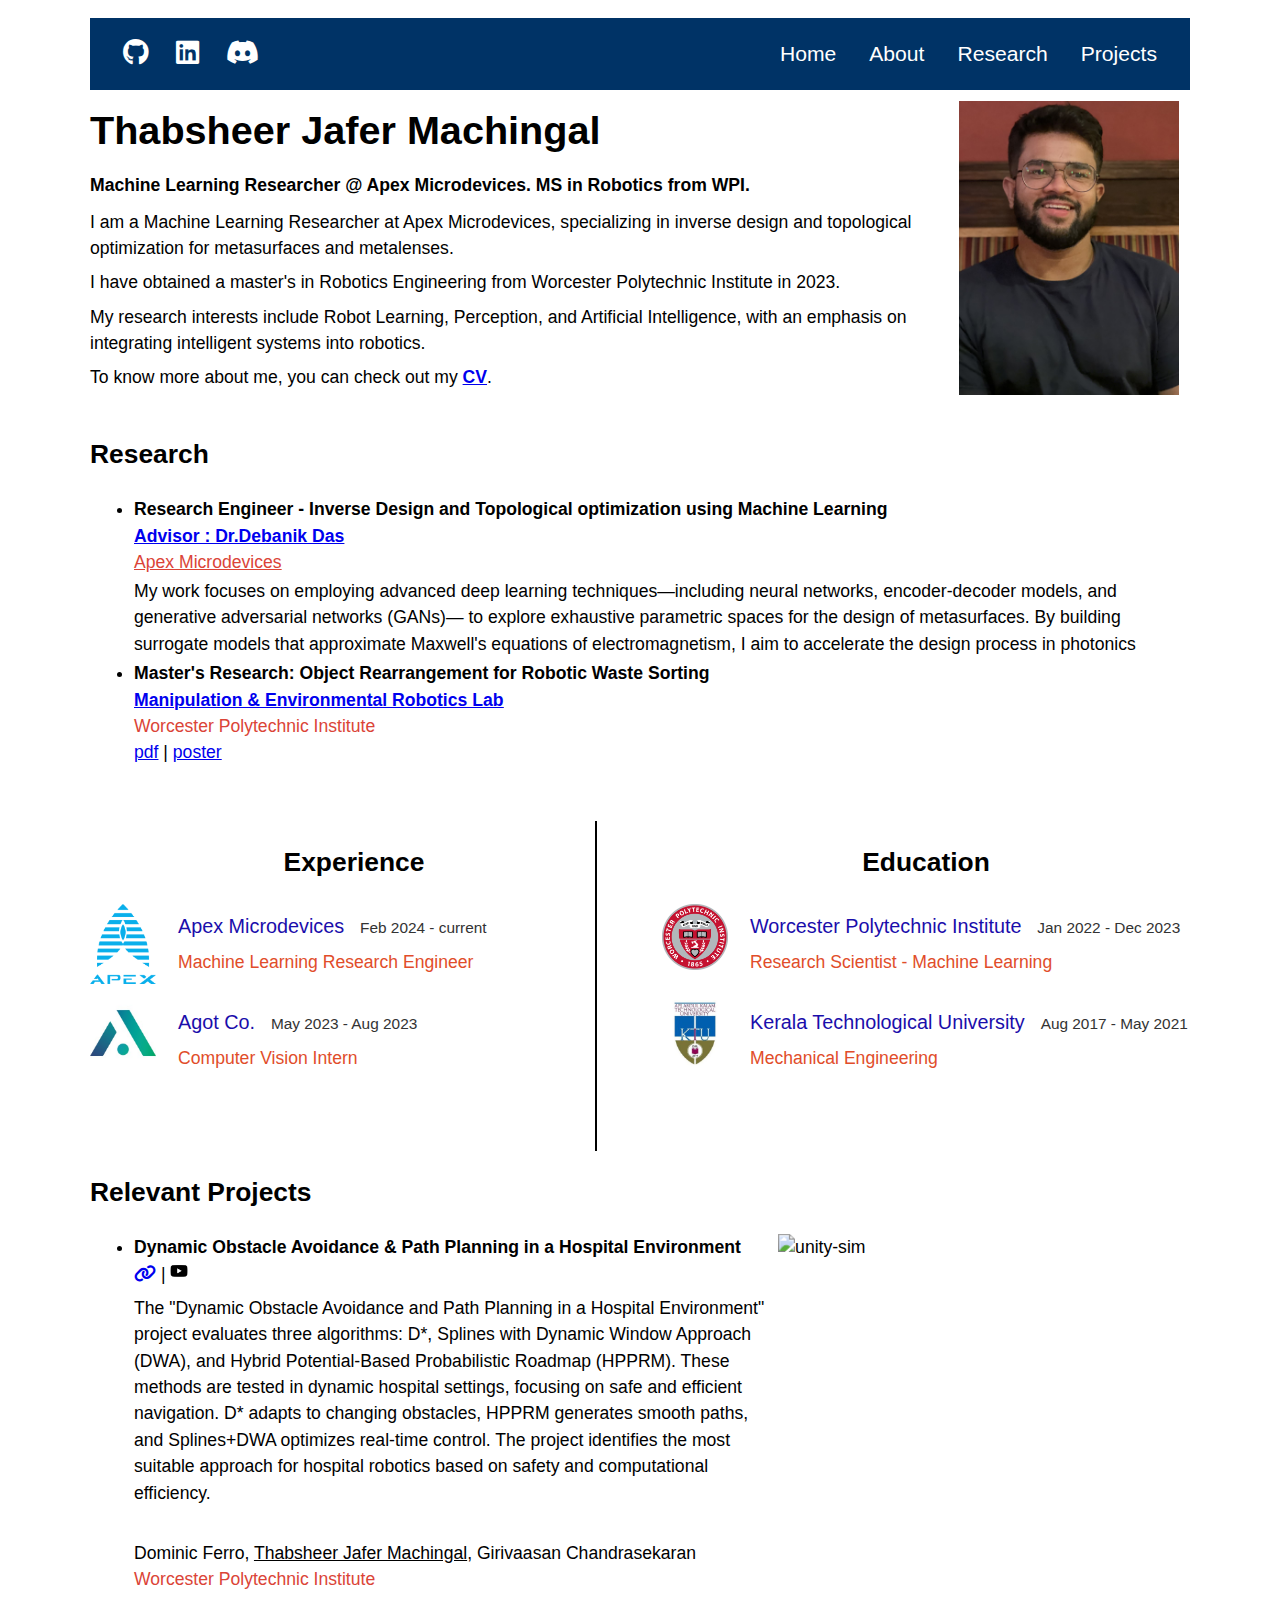
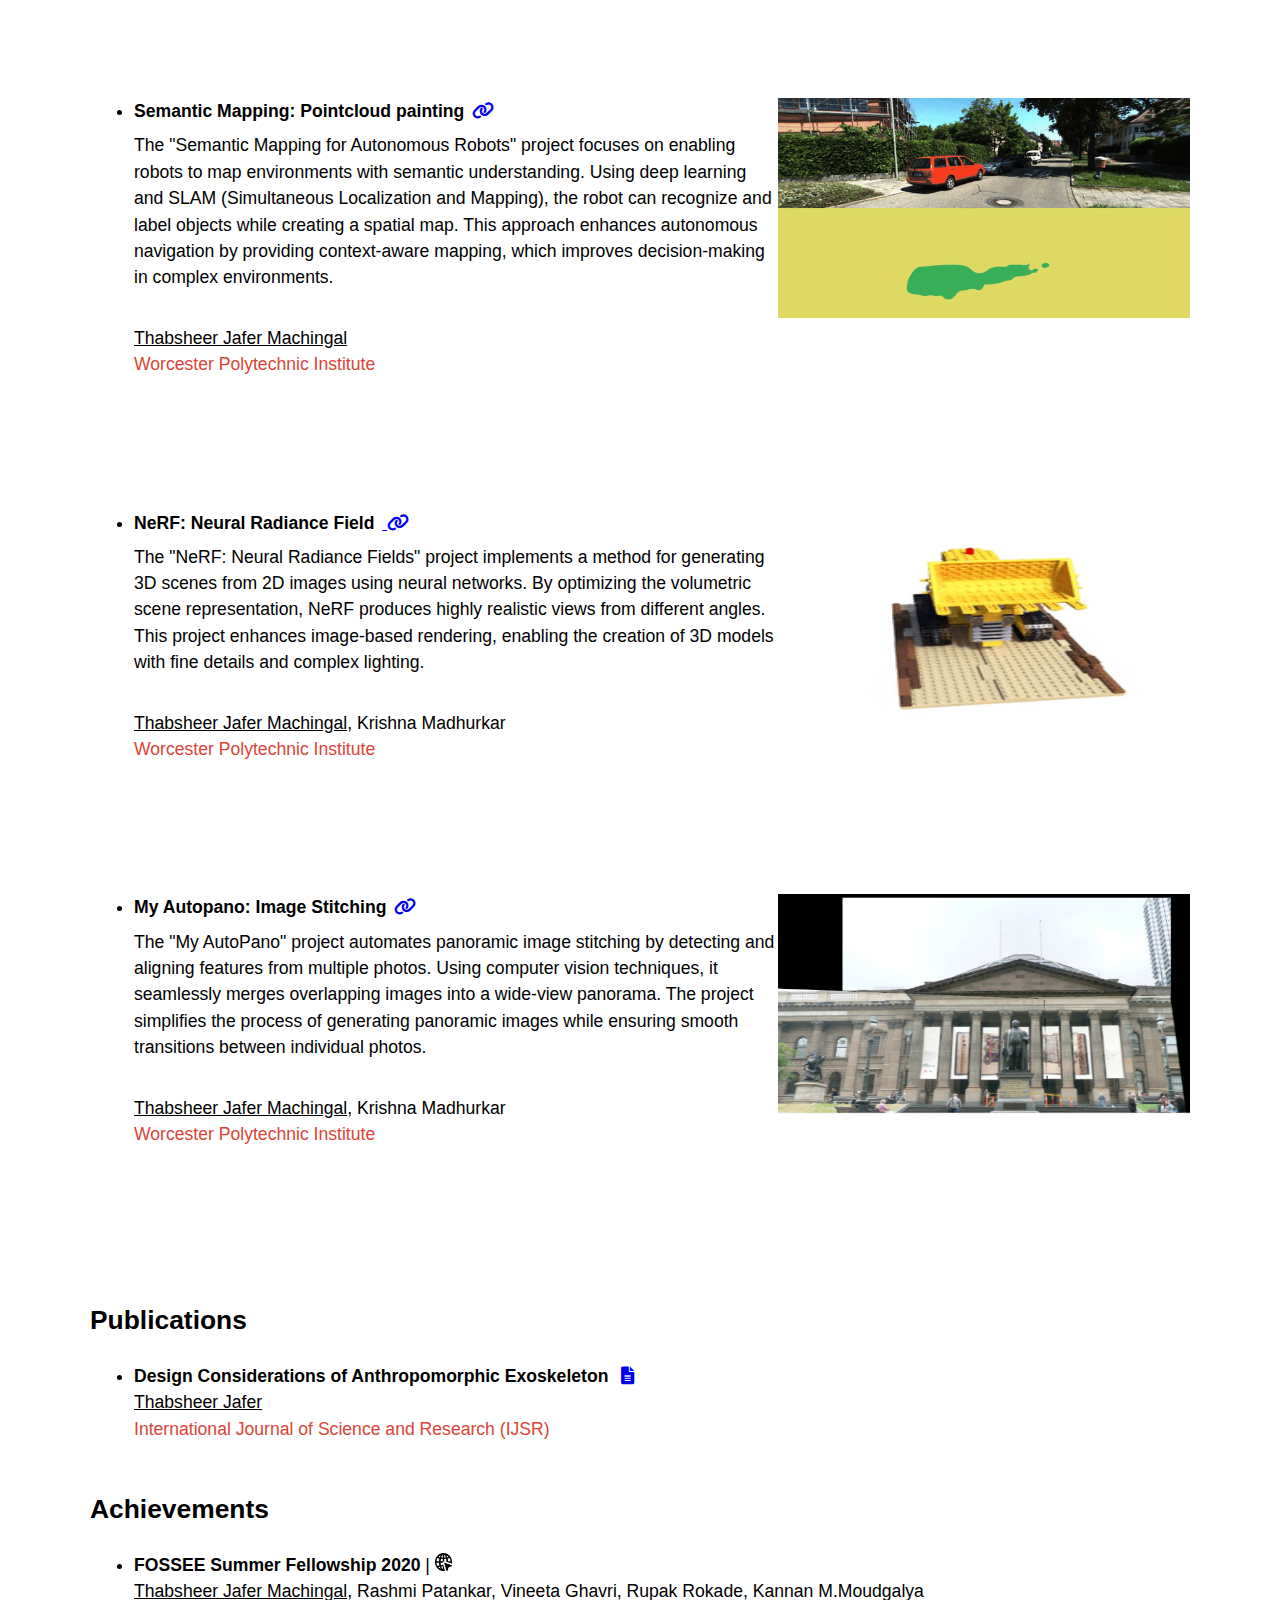
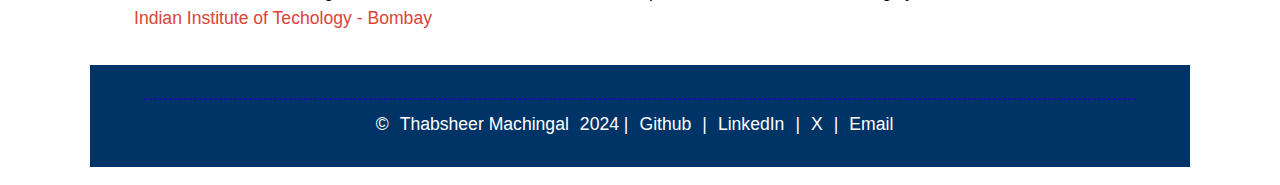
==== commit f2a6ae8a: "Update index.html" ====
--- a/index.html
+++ b/index.html
@@ -46,7 +46,7 @@
   <!-- Research  -->
   <h2 id="research" class="research">Research</h2>
   <ul>
-    <li><strong>Research Scientist - Inverse Design and Topological optimization using Machine Learning   </strong><br>
+    <li><strong>Research Engineer - Inverse Design and Topological optimization using Machine Learning   </strong><br>
     <span style="text-decoration:underline"><a href="https://wp.wpi.edu/merlab/"><strong>Advisor : Dr.Debanik Das</strong></a></span><br>
     <span ><a style="color:#DB4437" href="https://www.apexmds.com/">Apex Microdevices</a></span> <br></li>
     <p style="margin-top: 2px;margin-bottom: 3px;"> My work focuses on employing advanced deep learning techniques—including neural networks, 
@@ -72,7 +72,7 @@
                 <a href="#">Apex Microdevices</a>
                 <span class="dates">Feb 2024 - current</span>
               </p>
-              <p class="position">Research Scientist - Machine Learning</p>
+              <p class="position">Machine Learning Research Engineer</p>
             </div>
           </div>
           <div class="item">
